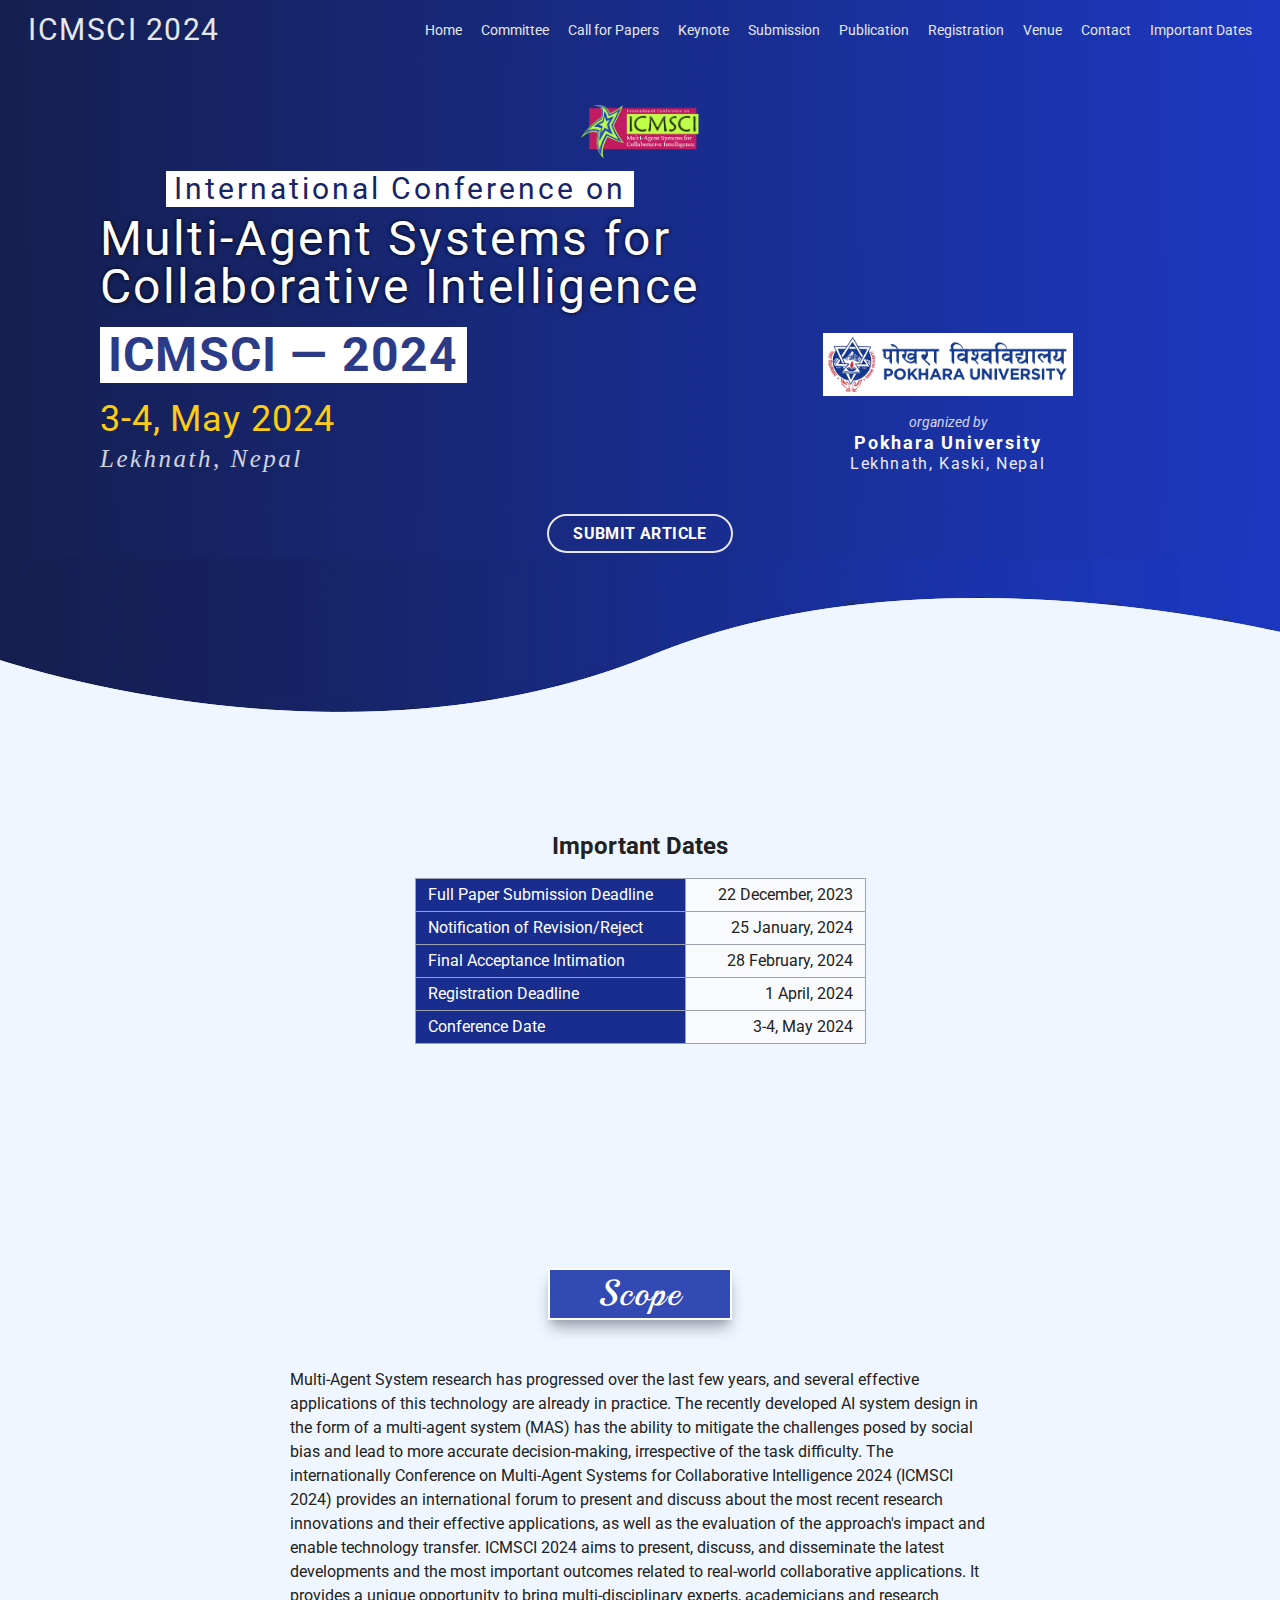
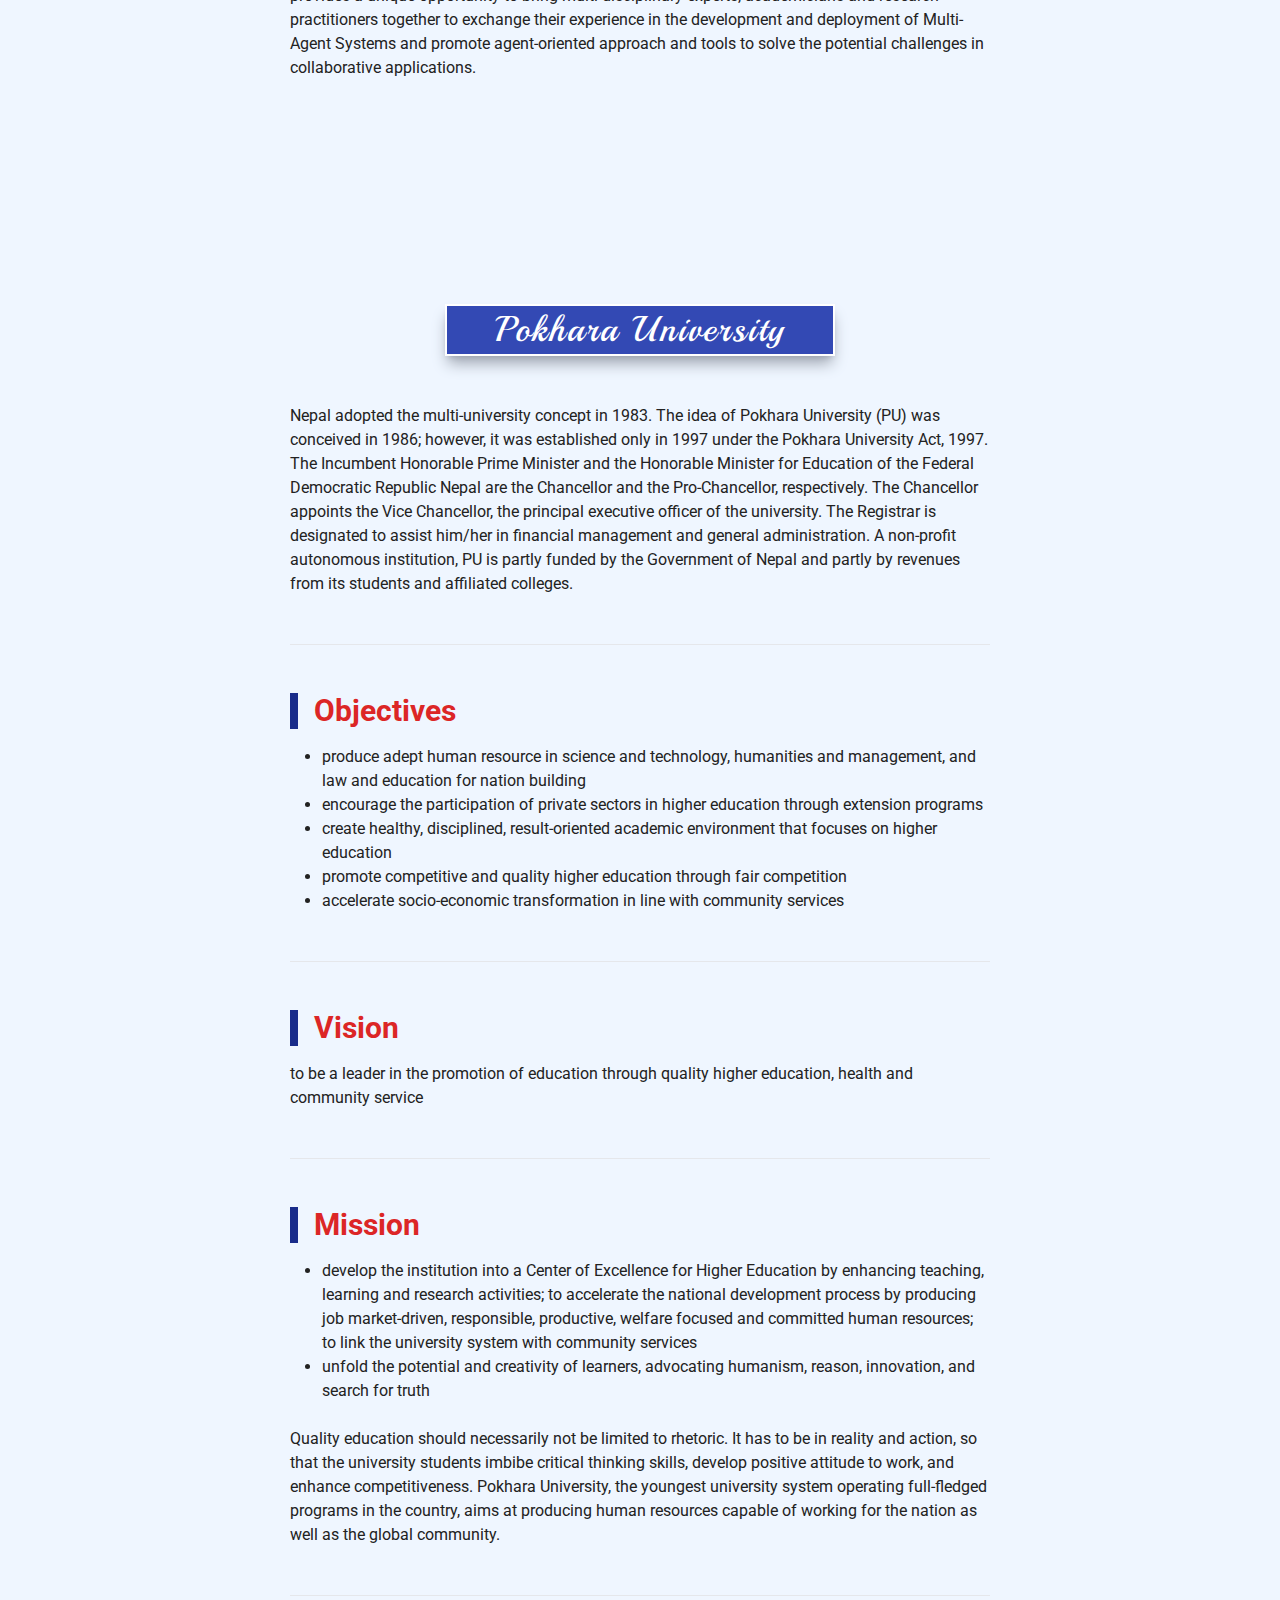
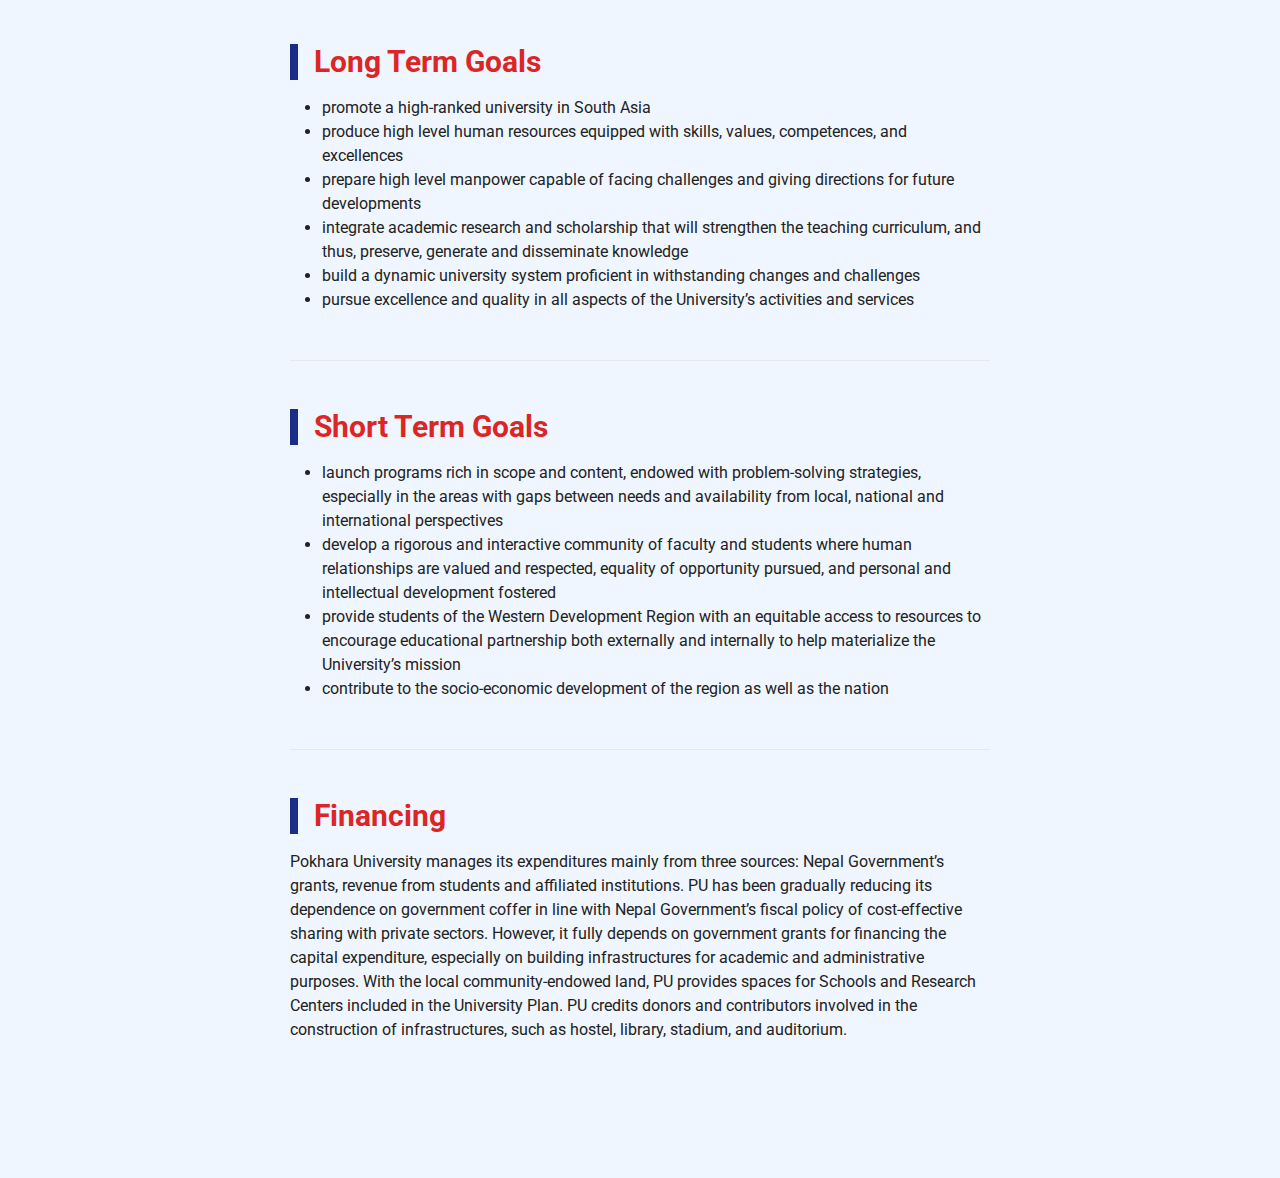
==== index.html @ c8c8722e "Add files via upload" ====
<!DOCTYPE html>
<html lang="en">
  <head>
    <meta charset="UTF-8" />
    <meta name="viewport" content="width=device-width, initial-scale=1.0" />
    <link rel="stylesheet" href="https://cdnjs.cloudflare.com/ajax/libs/font-awesome/6.4.0/css/all.min.css" />
    <link rel="stylesheet" href="main.css" />
    <link rel="shortcut icon" href="img/ICMSCI favicon.webp" type="image/webp" />

    <title>ICMSCI 2024</title>
  </head>
  <body>
    <nav>
      <div class="logo text-3xl">ICMSCI 2024</div>
      <div class="menu">
        <a href="/">Home</a>
        <a href="committee.html">Committee</a>
        <a href="cfp.html">Call for Papers</a>
        <a href="keynote.html">Keynote</a>
        <a href="submission.html">Submission</a>
        <a href="publication.html">Publication</a>
        <a href="registration.html">Registration</a>
        <a href="venue.html">Venue</a>
        <a href="contact.html">Contact</a>
        <a href="/#important-dates">Important Dates</a>
      </div>
      <div id="hamburger-icon" class="hamburger-icon">
        <div class="line1"></div>
        <div class="line2"></div>
        <div class="line3"></div>
      </div>
    </nav>
    <header>
      <div class="content">
        <div class="w-[120px] mb-3 mx-auto"><img src="img/ICMSCI logo.webp" alt="conf logo" /></div>

        <div class="md:flex flex-wrap">
          <div class="mb-4 md:mr-4 md:mb-0">
            <div class="text-3xl tracking-widest mx-auto text-center md:text-left mb-2 table px-2 bg-white text-[#172467]">
              International Conference on
            </div>
            <div class="text-5xl text-white text-center md:text-left tracking-wider" style="text-shadow: 0 0 4px #000">
              Multi-Agent Systems for
              <div>Collaborative Intelligence</div>
            </div>

            <div class="my-4 text-5xl font-bold bg-white text-[#2c3b87] px-2 py-[4px] table tracking-wide" style="line-height: 1">
              ICMSCI &mdash; 2024
            </div>

            <div class="md:ml-0 text-[25px] text-center md:text-left">
              <div class="text-4xl mb-1 tracking-wide text-yellow-400">3-4, May 2024</div>
              <div class="font-serif italic opacity-80 tracking-widest">Lekhnath, Nepal</div>
            </div>
          </div>
          <div class="table mb-4 md:mb-0 mx-auto md:ml-auto mt-12 md:my-auto text-center">
            <img src="img/pokhara university.png" alt="college logo" width="250px" class="bg-white py-1 mb-4" />
            <div class="text-sm italic opacity-80">organized by</div>
            <div class="text-lg leading-tight tracking-widest font-bold">Pokhara University</div>
            <div class="tracking-widest opacity-90">Lekhnath, Kaski, Nepal</div>
          </div>
        </div>
        <div class="call-to-action mt-12 text-center">
          <a href="submission.html" class="mx-auto custom-btn custom-btn-white rounded-full">Submit Article</a>
        </div>
      </div>
    </header>
    <img src="img/banner-bg-bottom.webp" alt="bannerimg" class="-mt-1 w-full h-40" />
    <section id="important-dates">
      <div class="heading">Important Dates</div>

      <table class="mx-auto">
        <tr>
          <td>Full Paper Submission Deadline</td>
          <td><span class="submission-date">22 December, 2023</span></td>
        </tr>
        <tr>
          <td>Notification of Revision/Reject</td>
          <td>25 January, 2024</td>
        </tr>
        <tr>
          <td>Final Acceptance Intimation</td>
          <td>28 February, 2024</td>
        </tr>
        <tr>
          <td>Registration Deadline</td>
          <td>1 April, 2024</td>
        </tr>
        <tr>
          <td>Conference Date</td>
          <td>3-4, May 2024</td>
        </tr>
      </table>
    </section>

    <section>
      <div>
        <div class="section-heading">Scope</div>
        <div class="contain">
          <div>
            Multi-Agent System research has progressed over the last few years, and several effective applications of this technology are already in
            practice. The recently developed AI system design in the form of a multi-agent system (MAS) has the ability to mitigate the challenges
            posed by social bias and lead to more accurate decision-making, irrespective of the task difficulty. The internationally Conference on
            Multi-Agent Systems for Collaborative Intelligence 2024 (ICMSCI 2024) provides an international forum to present and discuss about the
            most recent research innovations and their effective applications, as well as the evaluation of the approach's impact and enable
            technology transfer. ICMSCI 2024 aims to present, discuss, and disseminate the latest developments and the most important outcomes related
            to real-world collaborative applications. It provides a unique opportunity to bring multi-disciplinary experts, academicians and research
            practitioners together to exchange their experience in the development and deployment of Multi-Agent Systems and promote agent-oriented
            approach and tools to solve the potential challenges in collaborative applications.
          </div>
        </div>
      </div>
    </section>

    <section>
      <div class="section-heading">Pokhara University</div>
      <div class="contain">
        <div class="mb-6">
          Nepal adopted the multi-university concept in 1983. The idea of Pokhara University (PU) was conceived in 1986; however, it was established
          only in 1997 under the Pokhara University Act, 1997. The Incumbent Honorable Prime Minister and the Honorable Minister for Education of the
          Federal Democratic Republic Nepal are the Chancellor and the Pro-Chancellor, respectively. The Chancellor appoints the Vice Chancellor, the
          principal executive officer of the university. The Registrar is designated to assist him/her in financial management and general
          administration. A non-profit autonomous institution, PU is partly funded by the Government of Nepal and partly by revenues from its students
          and affiliated colleges.
        </div>

        <hr />
        <div class="side-heading">Objectives</div>
        <ul>
          <li>produce adept human resource in science and technology, humanities and management, and law and education for nation building</li>
          <li>encourage the participation of private sectors in higher education through extension programs</li>
          <li>create healthy, disciplined, result-oriented academic environment that focuses on higher education</li>
          <li>promote competitive and quality higher education through fair competition</li>
          <li>accelerate socio-economic transformation in line with community services</li>
        </ul>

        <hr />
        <div class="side-heading">Vision</div>
        <div class="mb-6">to be a leader in the promotion of education through quality higher education, health and community service</div>

        <hr />
        <div class="side-heading">Mission</div>
        <ul class="mb-6">
          <li>
            develop the institution into a Center of Excellence for Higher Education by enhancing teaching, learning and research activities; to
            accelerate the national development process by producing job market-driven, responsible, productive, welfare focused and committed human
            resources; to link the university system with community services
          </li>
          <li>unfold the potential and creativity of learners, advocating humanism, reason, innovation, and search for truth</li>
        </ul>
        <div class="mb-6">
          Quality education should necessarily not be limited to rhetoric. It has to be in reality and action, so that the university students imbibe
          critical thinking skills, develop positive attitude to work, and enhance competitiveness. Pokhara University, the youngest university system
          operating full-fledged programs in the country, aims at producing human resources capable of working for the nation as well as the global
          community.
        </div>

        <hr />
        <div class="side-heading">Long Term Goals</div>
        <ul>
          <li>promote a high-ranked university in South Asia</li>
          <li>produce high level human resources equipped with skills, values, competences, and excellences</li>
          <li>prepare high level manpower capable of facing challenges and giving directions for future developments</li>
          <li>
            integrate academic research and scholarship that will strengthen the teaching curriculum, and thus, preserve, generate and disseminate
            knowledge
          </li>
          <li>build a dynamic university system proficient in withstanding changes and challenges</li>
          <li>pursue excellence and quality in all aspects of the University’s activities and services</li>
        </ul>

        <hr />
        <div class="side-heading">Short Term Goals</div>
        <ul>
          <li>
            launch programs rich in scope and content, endowed with problem-solving strategies, especially in the areas with gaps between needs and
            availability from local, national and international perspectives
          </li>
          <li>
            develop a rigorous and interactive community of faculty and students where human relationships are valued and respected, equality of
            opportunity pursued, and personal and intellectual development fostered
          </li>
          <li>
            provide students of the Western Development Region with an equitable access to resources to encourage educational partnership both
            externally and internally to help materialize the University’s mission
          </li>
          <li>contribute to the socio-economic development of the region as well as the nation</li>
        </ul>

        <hr />
        <div class="side-heading">Financing</div>
        <div class="mb-6">
          Pokhara University manages its expenditures mainly from three sources: Nepal Government’s grants, revenue from students and affiliated
          institutions. PU has been gradually reducing its dependence on government coffer in line with Nepal Government’s fiscal policy of
          cost-effective sharing with private sectors. However, it fully depends on government grants for financing the capital expenditure,
          especially on building infrastructures for academic and administrative purposes. With the local community-endowed land, PU provides spaces
          for Schools and Research Centers included in the University Plan. PU credits donors and contributors involved in the construction of
          infrastructures, such as hostel, library, stadium, and auditorium.
        </div>
      </div>
    </section>

    <script src="https://cdnjs.cloudflare.com/ajax/libs/jquery/3.7.0/jquery.min.js"></script>
    <script src="app.js"></script>
  </body>
</html>
---- main.css ----
@import url("https://fonts.googleapis.com/css2?family=Playball&family=Roboto:wght@300;400;700&display=swap");

/*
! tailwindcss v3.3.3 | MIT License | https://tailwindcss.com
*/

/*
1. Prevent padding and border from affecting element width. (https://github.com/mozdevs/cssremedy/issues/4)
2. Allow adding a border to an element by just adding a border-width. (https://github.com/tailwindcss/tailwindcss/pull/116)
*/

*,
::before,
::after {
  box-sizing: border-box;
  /* 1 */
  border-width: 0;
  /* 2 */
  border-style: solid;
  /* 2 */
  border-color: #e5e7eb;
  /* 2 */
}

::before,
::after {
  --tw-content: '';
}

/*
1. Use a consistent sensible line-height in all browsers.
2. Prevent adjustments of font size after orientation changes in iOS.
3. Use a more readable tab size.
4. Use the user's configured `sans` font-family by default.
5. Use the user's configured `sans` font-feature-settings by default.
6. Use the user's configured `sans` font-variation-settings by default.
*/

html {
  line-height: 1.5;
  /* 1 */
  -webkit-text-size-adjust: 100%;
  /* 2 */
  -moz-tab-size: 4;
  /* 3 */
  -o-tab-size: 4;
     tab-size: 4;
  /* 3 */
  font-family: ui-sans-serif, system-ui, -apple-system, BlinkMacSystemFont, "Segoe UI", Roboto, "Helvetica Neue", Arial, "Noto Sans", sans-serif, "Apple Color Emoji", "Segoe UI Emoji", "Segoe UI Symbol", "Noto Color Emoji";
  /* 4 */
  font-feature-settings: normal;
  /* 5 */
  font-variation-settings: normal;
  /* 6 */
}

/*
1. Remove the margin in all browsers.
2. Inherit line-height from `html` so users can set them as a class directly on the `html` element.
*/

body {
  margin: 0;
  /* 1 */
  line-height: inherit;
  /* 2 */
}

/*
1. Add the correct height in Firefox.
2. Correct the inheritance of border color in Firefox. (https://bugzilla.mozilla.org/show_bug.cgi?id=190655)
3. Ensure horizontal rules are visible by default.
*/

hr {
  height: 0;
  /* 1 */
  color: inherit;
  /* 2 */
  border-top-width: 1px;
  /* 3 */
}

/*
Add the correct text decoration in Chrome, Edge, and Safari.
*/

abbr:where([title]) {
  -webkit-text-decoration: underline dotted;
          text-decoration: underline dotted;
}

/*
Remove the default font size and weight for headings.
*/

h1,
h2,
h3,
h4,
h5,
h6 {
  font-size: inherit;
  font-weight: inherit;
}

/*
Reset links to optimize for opt-in styling instead of opt-out.
*/

a {
  color: inherit;
  text-decoration: inherit;
}

/*
Add the correct font weight in Edge and Safari.
*/

b,
strong {
  font-weight: bolder;
}

/*
1. Use the user's configured `mono` font family by default.
2. Correct the odd `em` font sizing in all browsers.
*/

code,
kbd,
samp,
pre {
  font-family: ui-monospace, SFMono-Regular, Menlo, Monaco, Consolas, "Liberation Mono", "Courier New", monospace;
  /* 1 */
  font-size: 1em;
  /* 2 */
}

/*
Add the correct font size in all browsers.
*/

small {
  font-size: 80%;
}

/*
Prevent `sub` and `sup` elements from affecting the line height in all browsers.
*/

sub,
sup {
  font-size: 75%;
  line-height: 0;
  position: relative;
  vertical-align: baseline;
}

sub {
  bottom: -0.25em;
}

sup {
  top: -0.5em;
}

/*
1. Remove text indentation from table contents in Chrome and Safari. (https://bugs.chromium.org/p/chromium/issues/detail?id=999088, https://bugs.webkit.org/show_bug.cgi?id=201297)
2. Correct table border color inheritance in all Chrome and Safari. (https://bugs.chromium.org/p/chromium/issues/detail?id=935729, https://bugs.webkit.org/show_bug.cgi?id=195016)
3. Remove gaps between table borders by default.
*/

table {
  text-indent: 0;
  /* 1 */
  border-color: inherit;
  /* 2 */
  border-collapse: collapse;
  /* 3 */
}

/*
1. Change the font styles in all browsers.
2. Remove the margin in Firefox and Safari.
3. Remove default padding in all browsers.
*/

button,
input,
optgroup,
select,
textarea {
  font-family: inherit;
  /* 1 */
  font-feature-settings: inherit;
  /* 1 */
  font-variation-settings: inherit;
  /* 1 */
  font-size: 100%;
  /* 1 */
  font-weight: inherit;
  /* 1 */
  line-height: inherit;
  /* 1 */
  color: inherit;
  /* 1 */
  margin: 0;
  /* 2 */
  padding: 0;
  /* 3 */
}

/*
Remove the inheritance of text transform in Edge and Firefox.
*/

button,
select {
  text-transform: none;
}

/*
1. Correct the inability to style clickable types in iOS and Safari.
2. Remove default button styles.
*/

button,
[type='button'],
[type='reset'],
[type='submit'] {
  -webkit-appearance: button;
  /* 1 */
  background-color: transparent;
  /* 2 */
  background-image: none;
  /* 2 */
}

/*
Use the modern Firefox focus style for all focusable elements.
*/

:-moz-focusring {
  outline: auto;
}

/*
Remove the additional `:invalid` styles in Firefox. (https://github.com/mozilla/gecko-dev/blob/2f9eacd9d3d995c937b4251a5557d95d494c9be1/layout/style/res/forms.css#L728-L737)
*/

:-moz-ui-invalid {
  box-shadow: none;
}

/*
Add the correct vertical alignment in Chrome and Firefox.
*/

progress {
  vertical-align: baseline;
}

/*
Correct the cursor style of increment and decrement buttons in Safari.
*/

::-webkit-inner-spin-button,
::-webkit-outer-spin-button {
  height: auto;
}

/*
1. Correct the odd appearance in Chrome and Safari.
2. Correct the outline style in Safari.
*/

[type='search'] {
  -webkit-appearance: textfield;
  /* 1 */
  outline-offset: -2px;
  /* 2 */
}

/*
Remove the inner padding in Chrome and Safari on macOS.
*/

::-webkit-search-decoration {
  -webkit-appearance: none;
}

/*
1. Correct the inability to style clickable types in iOS and Safari.
2. Change font properties to `inherit` in Safari.
*/

::-webkit-file-upload-button {
  -webkit-appearance: button;
  /* 1 */
  font: inherit;
  /* 2 */
}

/*
Add the correct display in Chrome and Safari.
*/

summary {
  display: list-item;
}

/*
Removes the default spacing and border for appropriate elements.
*/

blockquote,
dl,
dd,
h1,
h2,
h3,
h4,
h5,
h6,
hr,
figure,
p,
pre {
  margin: 0;
}

fieldset {
  margin: 0;
  padding: 0;
}

legend {
  padding: 0;
}

ol,
ul,
menu {
  list-style: none;
  margin: 0;
  padding: 0;
}

/*
Reset default styling for dialogs.
*/

dialog {
  padding: 0;
}

/*
Prevent resizing textareas horizontally by default.
*/

textarea {
  resize: vertical;
}

/*
1. Reset the default placeholder opacity in Firefox. (https://github.com/tailwindlabs/tailwindcss/issues/3300)
2. Set the default placeholder color to the user's configured gray 400 color.
*/

input::-moz-placeholder, textarea::-moz-placeholder {
  opacity: 1;
  /* 1 */
  color: #9ca3af;
  /* 2 */
}

input::placeholder,
textarea::placeholder {
  opacity: 1;
  /* 1 */
  color: #9ca3af;
  /* 2 */
}

/*
Set the default cursor for buttons.
*/

button,
[role="button"] {
  cursor: pointer;
}

/*
Make sure disabled buttons don't get the pointer cursor.
*/

:disabled {
  cursor: default;
}

/*
1. Make replaced elements `display: block` by default. (https://github.com/mozdevs/cssremedy/issues/14)
2. Add `vertical-align: middle` to align replaced elements more sensibly by default. (https://github.com/jensimmons/cssremedy/issues/14#issuecomment-634934210)
   This can trigger a poorly considered lint error in some tools but is included by design.
*/

img,
svg,
video,
canvas,
audio,
iframe,
embed,
object {
  display: block;
  /* 1 */
  vertical-align: middle;
  /* 2 */
}

/*
Constrain images and videos to the parent width and preserve their intrinsic aspect ratio. (https://github.com/mozdevs/cssremedy/issues/14)
*/

img,
video {
  max-width: 100%;
  height: auto;
}

/* Make elements with the HTML hidden attribute stay hidden by default */

[hidden] {
  display: none;
}

*, ::before, ::after{
  --tw-border-spacing-x: 0;
  --tw-border-spacing-y: 0;
  --tw-translate-x: 0;
  --tw-translate-y: 0;
  --tw-rotate: 0;
  --tw-skew-x: 0;
  --tw-skew-y: 0;
  --tw-scale-x: 1;
  --tw-scale-y: 1;
  --tw-pan-x:  ;
  --tw-pan-y:  ;
  --tw-pinch-zoom:  ;
  --tw-scroll-snap-strictness: proximity;
  --tw-gradient-from-position:  ;
  --tw-gradient-via-position:  ;
  --tw-gradient-to-position:  ;
  --tw-ordinal:  ;
  --tw-slashed-zero:  ;
  --tw-numeric-figure:  ;
  --tw-numeric-spacing:  ;
  --tw-numeric-fraction:  ;
  --tw-ring-inset:  ;
  --tw-ring-offset-width: 0px;
  --tw-ring-offset-color: #fff;
  --tw-ring-color: rgb(59 130 246 / 0.5);
  --tw-ring-offset-shadow: 0 0 #0000;
  --tw-ring-shadow: 0 0 #0000;
  --tw-shadow: 0 0 #0000;
  --tw-shadow-colored: 0 0 #0000;
  --tw-blur:  ;
  --tw-brightness:  ;
  --tw-contrast:  ;
  --tw-grayscale:  ;
  --tw-hue-rotate:  ;
  --tw-invert:  ;
  --tw-saturate:  ;
  --tw-sepia:  ;
  --tw-drop-shadow:  ;
  --tw-backdrop-blur:  ;
  --tw-backdrop-brightness:  ;
  --tw-backdrop-contrast:  ;
  --tw-backdrop-grayscale:  ;
  --tw-backdrop-hue-rotate:  ;
  --tw-backdrop-invert:  ;
  --tw-backdrop-opacity:  ;
  --tw-backdrop-saturate:  ;
  --tw-backdrop-sepia:  ;
}

::backdrop{
  --tw-border-spacing-x: 0;
  --tw-border-spacing-y: 0;
  --tw-translate-x: 0;
  --tw-translate-y: 0;
  --tw-rotate: 0;
  --tw-skew-x: 0;
  --tw-skew-y: 0;
  --tw-scale-x: 1;
  --tw-scale-y: 1;
  --tw-pan-x:  ;
  --tw-pan-y:  ;
  --tw-pinch-zoom:  ;
  --tw-scroll-snap-strictness: proximity;
  --tw-gradient-from-position:  ;
  --tw-gradient-via-position:  ;
  --tw-gradient-to-position:  ;
  --tw-ordinal:  ;
  --tw-slashed-zero:  ;
  --tw-numeric-figure:  ;
  --tw-numeric-spacing:  ;
  --tw-numeric-fraction:  ;
  --tw-ring-inset:  ;
  --tw-ring-offset-width: 0px;
  --tw-ring-offset-color: #fff;
  --tw-ring-color: rgb(59 130 246 / 0.5);
  --tw-ring-offset-shadow: 0 0 #0000;
  --tw-ring-shadow: 0 0 #0000;
  --tw-shadow: 0 0 #0000;
  --tw-shadow-colored: 0 0 #0000;
  --tw-blur:  ;
  --tw-brightness:  ;
  --tw-contrast:  ;
  --tw-grayscale:  ;
  --tw-hue-rotate:  ;
  --tw-invert:  ;
  --tw-saturate:  ;
  --tw-sepia:  ;
  --tw-drop-shadow:  ;
  --tw-backdrop-blur:  ;
  --tw-backdrop-brightness:  ;
  --tw-backdrop-contrast:  ;
  --tw-backdrop-grayscale:  ;
  --tw-backdrop-hue-rotate:  ;
  --tw-backdrop-invert:  ;
  --tw-backdrop-opacity:  ;
  --tw-backdrop-saturate:  ;
  --tw-backdrop-sepia:  ;
}

.mx-auto{
  margin-left: auto;
  margin-right: auto;
}

.my-4{
  margin-top: 1rem;
  margin-bottom: 1rem;
}

.my-8{
  margin-top: 2rem;
  margin-bottom: 2rem;
}

.my-auto{
  margin-top: auto;
  margin-bottom: auto;
}

.-mt-1{
  margin-top: -0.25rem;
}

.-mt-20{
  margin-top: -5rem;
}

.mb-1{
  margin-bottom: 0.25rem;
}

.mb-2{
  margin-bottom: 0.5rem;
}

.mb-3{
  margin-bottom: 0.75rem;
}

.mb-4{
  margin-bottom: 1rem;
}

.mb-5{
  margin-bottom: 1.25rem;
}

.mb-6{
  margin-bottom: 1.5rem;
}

.mb-8{
  margin-bottom: 2rem;
}

.ml-3{
  margin-left: 0.75rem;
}

.ml-auto{
  margin-left: auto;
}

.mr-2{
  margin-right: 0.5rem;
}

.mt-12{
  margin-top: 3rem;
}

.mt-4{
  margin-top: 1rem;
}

.table{
  display: table;
}

.h-40{
  height: 10rem;
}

.w-\[120px\]{
  width: 120px;
}

.w-full{
  width: 100%;
}

.flex-wrap{
  flex-wrap: wrap;
}

.rounded-full{
  border-radius: 9999px;
}

.border-4{
  border-width: 4px;
}

.border-white{
  --tw-border-opacity: 1;
  border-color: rgb(255 255 255 / var(--tw-border-opacity));
}

.bg-white{
  --tw-bg-opacity: 1;
  background-color: rgb(255 255 255 / var(--tw-bg-opacity));
}

.px-2{
  padding-left: 0.5rem;
  padding-right: 0.5rem;
}

.px-4{
  padding-left: 1rem;
  padding-right: 1rem;
}

.py-1{
  padding-top: 0.25rem;
  padding-bottom: 0.25rem;
}

.py-\[4px\]{
  padding-top: 4px;
  padding-bottom: 4px;
}

.pb-2{
  padding-bottom: 0.5rem;
}

.text-center{
  text-align: center;
}

.font-serif{
  font-family: ui-serif, Georgia, Cambria, "Times New Roman", Times, serif;
}

.text-2xl{
  font-size: 1.5rem;
  line-height: 2rem;
}

.text-3xl{
  font-size: 1.875rem;
  line-height: 2.25rem;
}

.text-4xl{
  font-size: 2.25rem;
  line-height: 2.5rem;
}

.text-5xl{
  font-size: 3rem;
  line-height: 1;
}

.text-\[25px\]{
  font-size: 25px;
}

.text-lg{
  font-size: 1.125rem;
  line-height: 1.75rem;
}

.text-sm{
  font-size: 0.875rem;
  line-height: 1.25rem;
}

.font-bold{
  font-weight: 700;
}

.font-semibold{
  font-weight: 600;
}

.italic{
  font-style: italic;
}

.leading-tight{
  line-height: 1.25;
}

.tracking-wide{
  letter-spacing: 0.025em;
}

.tracking-wider{
  letter-spacing: 0.05em;
}

.tracking-widest{
  letter-spacing: 0.1em;
}

.text-\[\#172467\]{
  --tw-text-opacity: 1;
  color: rgb(23 36 103 / var(--tw-text-opacity));
}

.text-\[\#2c3b87\]{
  --tw-text-opacity: 1;
  color: rgb(44 59 135 / var(--tw-text-opacity));
}

.text-gray-400{
  --tw-text-opacity: 1;
  color: rgb(156 163 175 / var(--tw-text-opacity));
}

.text-white{
  --tw-text-opacity: 1;
  color: rgb(255 255 255 / var(--tw-text-opacity));
}

.text-yellow-400{
  --tw-text-opacity: 1;
  color: rgb(250 204 21 / var(--tw-text-opacity));
}

.opacity-80{
  opacity: 0.8;
}

.opacity-90{
  opacity: 0.9;
}

.shadow-md{
  --tw-shadow: 0 4px 6px -1px rgb(0 0 0 / 0.1), 0 2px 4px -2px rgb(0 0 0 / 0.1);
  --tw-shadow-colored: 0 4px 6px -1px var(--tw-shadow-color), 0 2px 4px -2px var(--tw-shadow-color);
  box-shadow: var(--tw-ring-offset-shadow, 0 0 #0000), var(--tw-ring-shadow, 0 0 #0000), var(--tw-shadow);
}

.shadow-gray-400{
  --tw-shadow-color: #9ca3af;
  --tw-shadow: var(--tw-shadow-colored);
}

::-moz-selection {
  background-color: aqua;
  color: #000;
}

::selection {
  background-color: aqua;
  color: #000;
}

body {
  color: #222;
  background-color: #eff6ff;
  font-family: "Roboto", sans-serif;
}

nav{
  position: sticky;
  top: 0px;
  left: 0px;
  z-index: 20;
  display: flex;
  justify-content: space-between;
  padding-left: 0.75rem;
  padding-right: 0.75rem;
  padding-top: 0.25rem;
  padding-bottom: 0.25rem;
  vertical-align: middle;
  --tw-text-opacity: 1;
  color: rgb(229 231 235 / var(--tw-text-opacity));
}

@media (min-width: 768px){
  nav{
    padding-left: 1.75rem;
    padding-right: 1.75rem;
    padding-top: 0.75rem;
    padding-bottom: 0.75rem;
  }
}

nav {
  background-image: linear-gradient(to right, #151f50, #1c38c1);
}

nav .logo,
nav .menu{
  margin-top: auto;
  margin-bottom: auto;
}

nav .logo{
  letter-spacing: 0.05em;
}

nav .menu{
  display: none;
  font-size: 14px;
}

@media (min-width: 768px){
  nav .menu{
    margin-left: 3rem;
    display: block;
  }
}

nav .menu a{
  position: relative;
  margin-top: 0.75rem;
  margin-bottom: 0.75rem;
  margin-left: auto;
  margin-right: auto;
  transition-property: all;
  transition-timing-function: cubic-bezier(0.4, 0, 0.2, 1);
  transition-duration: 150ms;
}

nav .menu a:hover{
  --tw-text-opacity: 1;
  color: rgb(255 255 255 / var(--tw-text-opacity));
}

@media (min-width: 768px){
  nav .menu a{
    margin-top: 0px;
    margin-bottom: 0px;
    margin-left: 0px;
    margin-right: 0px;
    margin-left: 1rem;
  }
}

nav .mobile-menu{
  position: absolute;
  top: 4rem;
  left: 1.5rem;
  width: 300px;
  overflow: auto;
  border-radius: 0.5rem;
  border-width: 2px;
  --tw-border-opacity: 1;
  border-color: rgb(255 255 255 / var(--tw-border-opacity));
  font-size: 1rem;
  line-height: 1.5rem;
  --tw-shadow: 0 10px 15px -3px rgb(0 0 0 / 0.1), 0 4px 6px -4px rgb(0 0 0 / 0.1);
  --tw-shadow-colored: 0 10px 15px -3px var(--tw-shadow-color), 0 4px 6px -4px var(--tw-shadow-color);
  box-shadow: var(--tw-ring-offset-shadow, 0 0 #0000), var(--tw-ring-shadow, 0 0 #0000), var(--tw-shadow);
  --tw-shadow-color: #1f2937;
  --tw-shadow: var(--tw-shadow-colored);
}

nav .mobile-menu a{
  margin-top: 0px;
  margin-bottom: 0px;
  display: block;
  width: 100%;
  --tw-bg-opacity: 1;
  background-color: rgb(28 56 193 / var(--tw-bg-opacity));
  padding-top: 0.75rem;
  padding-bottom: 0.75rem;
  text-align: center;
  --tw-text-opacity: 1;
  color: rgb(255 255 255 / var(--tw-text-opacity));
}

nav .mobile-menu a:hover{
  --tw-bg-opacity: 1;
  background-color: rgb(21 31 80 / var(--tw-bg-opacity));
}

nav .mobile-menu a {
  text-shadow: none;
}

nav .hamburger-icon{
  position: relative;
  margin-top: auto;
  margin-bottom: auto;
  --tw-scale-x: .75;
  --tw-scale-y: .75;
  transform: translate(var(--tw-translate-x), var(--tw-translate-y)) rotate(var(--tw-rotate)) skewX(var(--tw-skew-x)) skewY(var(--tw-skew-y)) scaleX(var(--tw-scale-x)) scaleY(var(--tw-scale-y));
  cursor: pointer;
  border-radius: 9999px;
  background-color: rgb(255 255 255 / var(--tw-bg-opacity));
  --tw-bg-opacity: 0.2;
  transition-property: all;
  transition-timing-function: cubic-bezier(0.4, 0, 0.2, 1);
  transition-duration: 500ms;
}

@media (min-width: 768px){
  nav .hamburger-icon{
    display: none;
  }
}

nav .hamburger-icon {
  width: 56px;
  height: 56px;
}

nav .hamburger-icon .line1,
nav .hamburger-icon .line2,
nav .hamburger-icon .line3{
  position: absolute;
  left: 13px;
  height: 4px;
  width: 30px;
  --tw-bg-opacity: 1;
  background-color: rgb(255 255 255 / var(--tw-bg-opacity));
  transition-property: all;
  transition-timing-function: cubic-bezier(0.4, 0, 0.2, 1);
  transition-duration: 150ms;
}

nav .hamburger-icon .line1{
  top: 16px;
}

nav .hamburger-icon .line2{
  top: 26px;
}

nav .hamburger-icon .line3{
  bottom: 16px;
}

nav .show{
  --tw-rotate: 180deg;
  transform: translate(var(--tw-translate-x), var(--tw-translate-y)) rotate(var(--tw-rotate)) skewX(var(--tw-skew-x)) skewY(var(--tw-skew-y)) scaleX(var(--tw-scale-x)) scaleY(var(--tw-scale-y));
}

nav .show .line1{
  top: 26px;
  --tw-rotate: 45deg;
  transform: translate(var(--tw-translate-x), var(--tw-translate-y)) rotate(var(--tw-rotate)) skewX(var(--tw-skew-x)) skewY(var(--tw-skew-y)) scaleX(var(--tw-scale-x)) scaleY(var(--tw-scale-y));
}

nav .show .line2{
  opacity: 0;
}

nav .show .line3{
  top: 26px;
  --tw-rotate: -45deg;
  transform: translate(var(--tw-translate-x), var(--tw-translate-y)) rotate(var(--tw-rotate)) skewX(var(--tw-skew-x)) skewY(var(--tw-skew-y)) scaleX(var(--tw-scale-x)) scaleY(var(--tw-scale-y));
}

header{
  display: flex;
  flex-direction: column;
  justify-content: center;
  padding-left: 1rem;
  padding-right: 1rem;
  padding-top: 2rem;
  padding-bottom: 1rem;
  line-height: 1.25;
  --tw-text-opacity: 1;
  color: rgb(255 255 255 / var(--tw-text-opacity));
}

@media (min-width: 768px){
  header{
    padding-left: 4rem;
    padding-right: 4rem;
  }
}

header {
  background-image: linear-gradient(to right, #151f50, #1c38c1);
}

header .content{
  margin-top: 0.75rem;
  width: 100%;
  max-width: 1080px;
  margin-inline: auto;
}

.custom-btn{
  border-width: 2px;
  padding-left: 1.5rem;
  padding-right: 1.5rem;
  padding-top: 0.5rem;
  padding-bottom: 0.5rem;
  font-size: 1rem;
  line-height: 1.5rem;
  font-weight: 700;
  text-transform: uppercase;
  letter-spacing: 0.025em;
  transition-property: all;
  transition-timing-function: cubic-bezier(0.4, 0, 0.2, 1);
  transition-duration: 150ms;
  text-shadow: none;
}

.custom-btn:hover {
  box-shadow: 0 2px 4px rgba(0, 0, 0, 0.8);
}

.custom-btn:active {
  box-shadow: none;
}

.custom-btn-white:hover{
  --tw-bg-opacity: 1;
  background-color: rgb(253 224 71 / var(--tw-bg-opacity));
  --tw-text-opacity: 1;
  color: rgb(0 0 0 / var(--tw-text-opacity));
}

#important-dates .heading{
  margin-bottom: 1rem;
  text-align: center;
  font-size: 1.5rem;
  line-height: 2rem;
  font-weight: 700;
}

#important-dates table td {
  border: 1px solid;
  --tw-border-opacity: 1;
  border-color: rgb(156 163 175 / var(--tw-border-opacity));
  padding-top: 0.25rem;
  padding-bottom: 0.25rem;
  padding-left: 0.75rem;
  padding-right: 0.75rem;
  vertical-align: middle;
}

#important-dates table td:nth-child(odd){
  --tw-bg-opacity: 1;
  background-color: rgb(25 45 142 / var(--tw-bg-opacity));
  padding-right: 2rem;
  --tw-text-opacity: 1;
  color: rgb(255 255 255 / var(--tw-text-opacity));
}

#important-dates table td:nth-child(even){
  --tw-bg-opacity: 1;
  background-color: rgb(249 250 251 / var(--tw-bg-opacity));
  padding-left: 2rem;
  text-align: right;
}

section{
  padding-top: 7rem;
  padding-bottom: 7rem;
  padding-left: 0.75rem;
  padding-right: 0.75rem;
}

section .section-heading{
  margin-left: auto;
  margin-right: auto;
  margin-bottom: 3rem;
  display: table;
  border-width: 2px;
  --tw-border-opacity: 1;
  border-color: rgb(255 255 255 / var(--tw-border-opacity));
  --tw-bg-opacity: 1;
  background-color: rgb(51 73 180 / var(--tw-bg-opacity));
  padding-left: 3rem;
  padding-right: 3rem;
  padding-top: 0.25rem;
  padding-bottom: 0.25rem;
  text-align: center;
  font-size: 2.25rem;
  line-height: 2.5rem;
  letter-spacing: 0.05em;
  --tw-text-opacity: 1;
  color: rgb(255 255 255 / var(--tw-text-opacity));
  --tw-shadow: 0 10px 15px -3px rgb(0 0 0 / 0.1), 0 4px 6px -4px rgb(0 0 0 / 0.1);
  --tw-shadow-colored: 0 10px 15px -3px var(--tw-shadow-color), 0 4px 6px -4px var(--tw-shadow-color);
  box-shadow: var(--tw-ring-offset-shadow, 0 0 #0000), var(--tw-ring-shadow, 0 0 #0000), var(--tw-shadow);
  --tw-shadow-color: #9ca3af;
  --tw-shadow: var(--tw-shadow-colored);
  font-family: "Playball", cursive;
}

section .contain{
  margin-left: auto;
  margin-right: auto;
  line-height: 1.5rem;
  max-width: 700px;
}

section .side-heading{
  margin-bottom: 1rem;
  border-left-width: 8px;
  --tw-border-opacity: 1;
  border-color: rgb(25 44 138 / var(--tw-border-opacity));
  padding-left: 1rem;
  font-size: 1.875rem;
  line-height: 2.25rem;
  font-weight: 700;
  --tw-text-opacity: 1;
  color: rgb(220 38 38 / var(--tw-text-opacity));
}

section .name{
  font-size: 1.125rem;
  line-height: 1.75rem;
  font-weight: 700;
}

section hr{
  margin-top: 3rem;
  margin-bottom: 3rem;
}

section p{
  margin-bottom: 2rem;
}

section a:not(.custom-btn){
  --tw-text-opacity: 1;
  color: rgb(29 78 216 / var(--tw-text-opacity));
}

section a:not(.custom-btn):hover{
  --tw-text-opacity: 1;
  color: rgb(239 68 68 / var(--tw-text-opacity));
}

section ul li {
  list-style: disc;
  margin-left: 2rem;
}

section ol li {
  margin-left: 2rem;
  list-style-type: decimal;
}

.committee table .name {
  line-height: 1.2;
  font-size: 1rem;
}

.committee tr td:first-child {
  padding-right: 2rem;
  max-width: 300px;
}

.committee tr td:last-child {
  opacity: 0.9;
  font-style: italic;
}

.committee td {
  padding-block: 9px;
  border-bottom: 1px solid rgba(0, 0, 0, 0.1333333333);
  line-height: 1.2;
}

.committee li {
  list-style: none;
  margin-bottom: 0.8rem;
}

@media (min-width: 768px){
  .md\:my-auto{
    margin-top: auto;
    margin-bottom: auto;
  }

  .md\:mb-0{
    margin-bottom: 0px;
  }

  .md\:mb-2{
    margin-bottom: 0.5rem;
  }

  .md\:ml-0{
    margin-left: 0px;
  }

  .md\:ml-20{
    margin-left: 5rem;
  }

  .md\:mr-4{
    margin-right: 1rem;
  }

  .md\:mr-auto{
    margin-right: auto;
  }

  .md\:ml-auto{
    margin-left: auto;
  }

  .md\:flex{
    display: flex;
  }

  .md\:flex-wrap{
    flex-wrap: wrap;
  }

  .md\:justify-center{
    justify-content: center;
  }

  .md\:text-left{
    text-align: left;
  }
}
/*# sourceMappingURL=main.css.map */
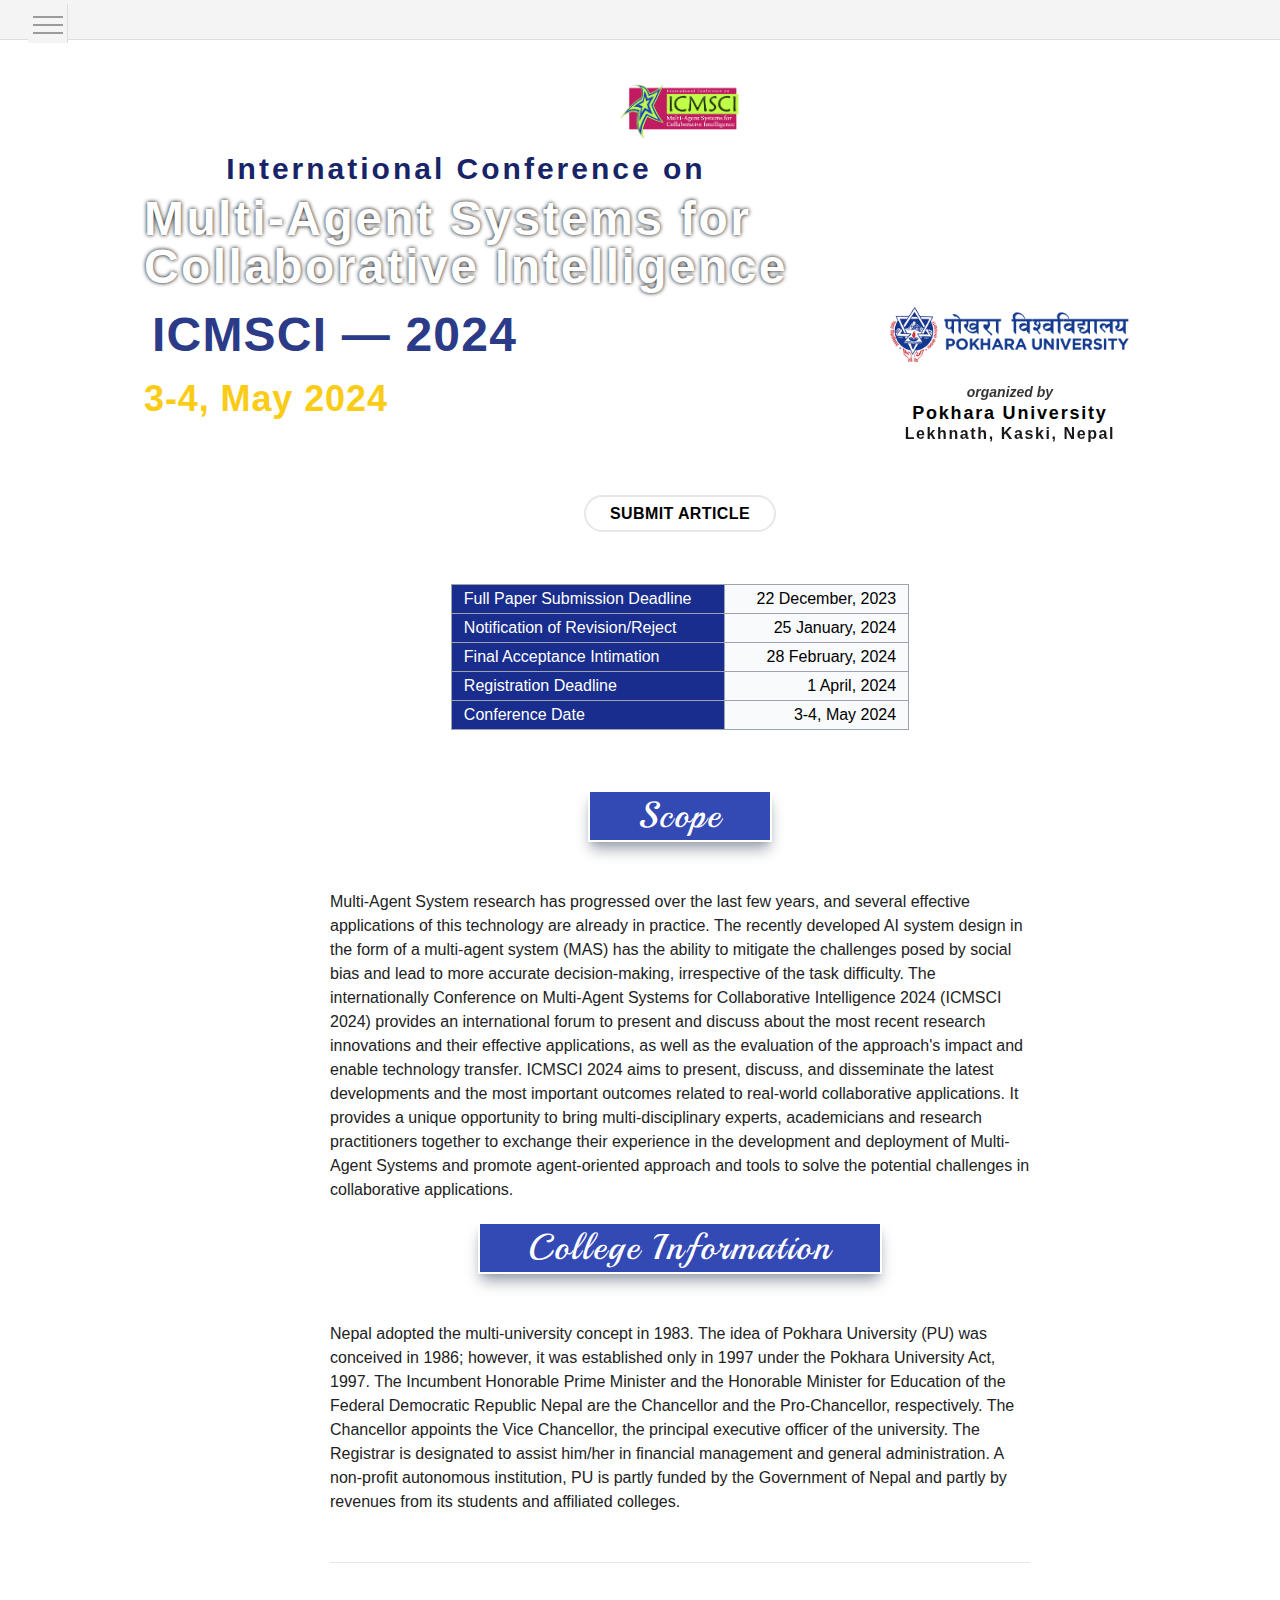
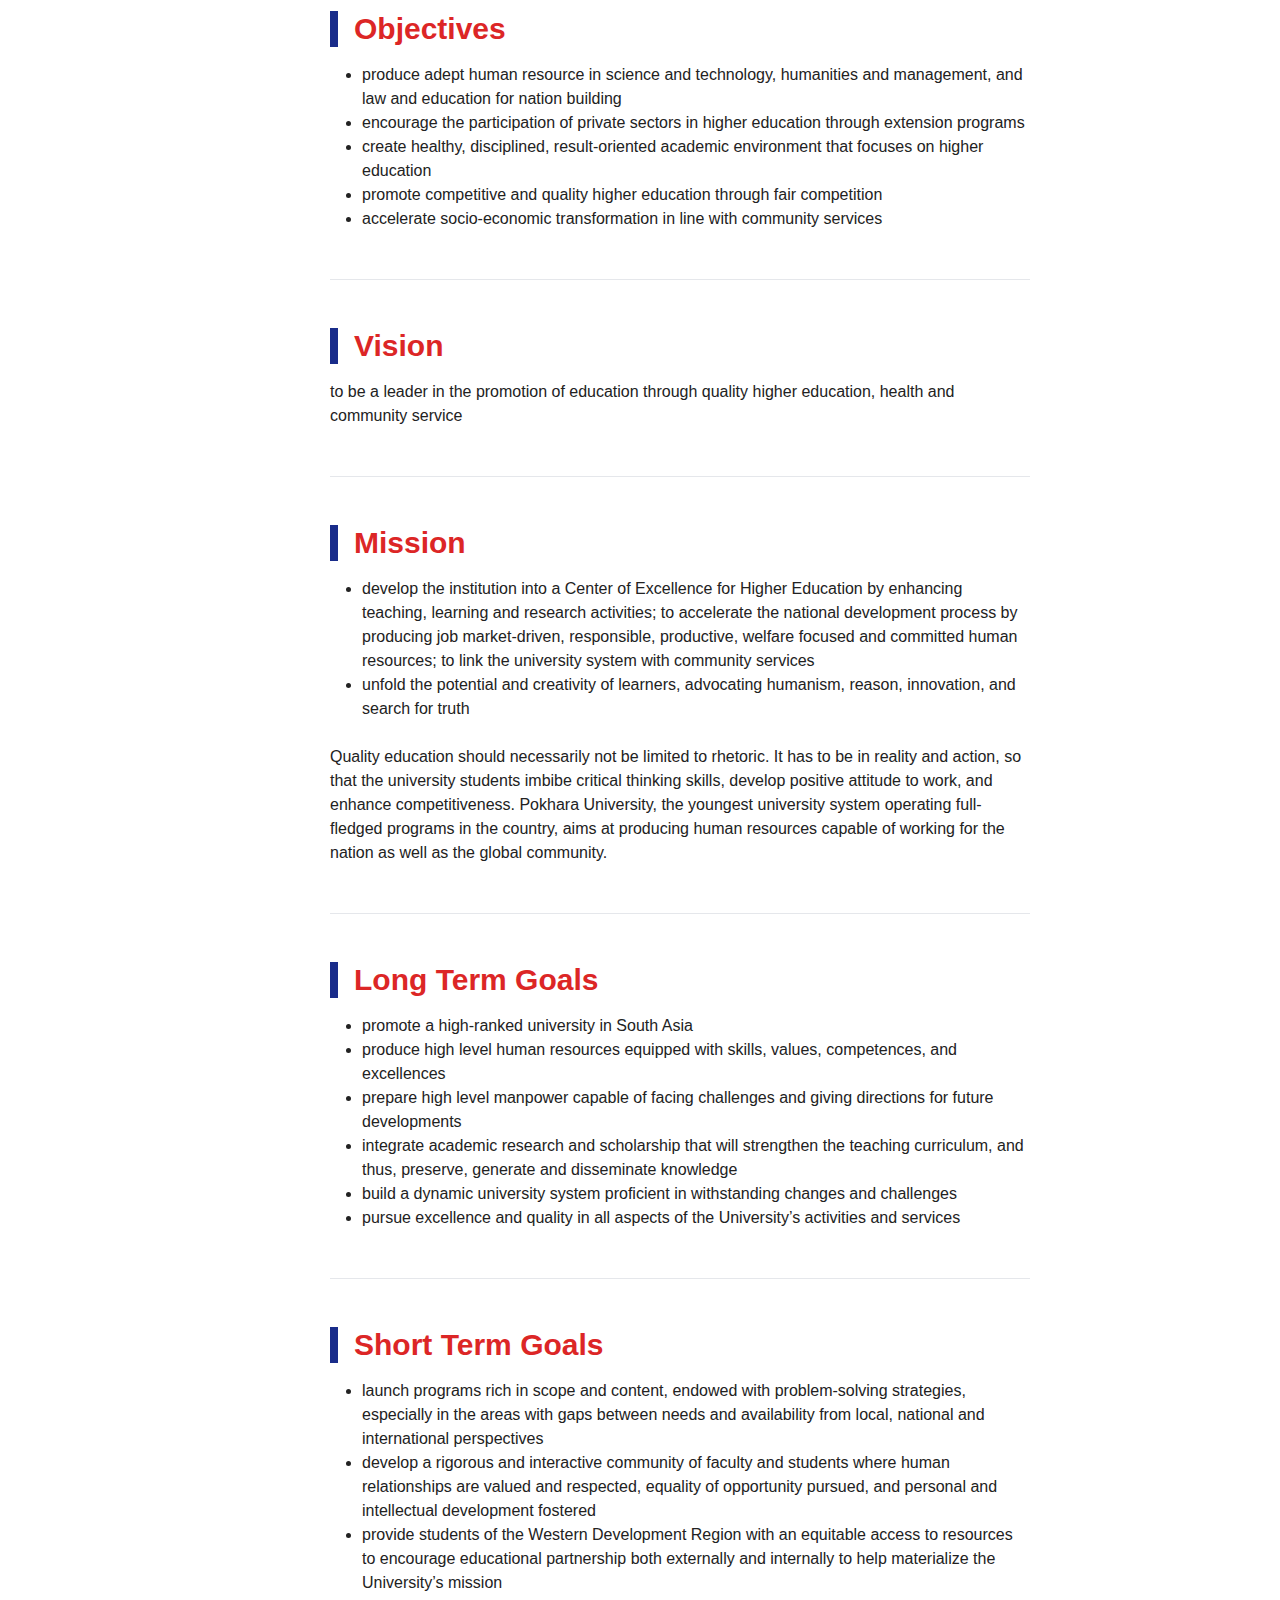
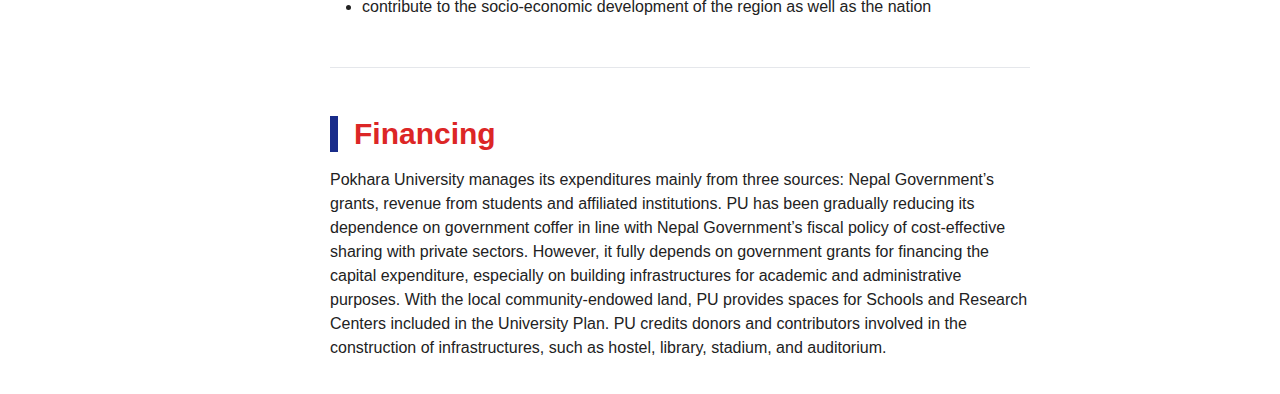
==== commit 89775887: "Add files via upload" ====
--- a/index.html
+++ b/index.html
@@ -1,206 +1,222 @@
 <!DOCTYPE html>
 <html lang="en">
-  <head>
-    <meta charset="UTF-8" />
-    <meta name="viewport" content="width=device-width, initial-scale=1.0" />
-    <link rel="stylesheet" href="https://cdnjs.cloudflare.com/ajax/libs/font-awesome/6.4.0/css/all.min.css" />
-    <link rel="stylesheet" href="main.css" />
+<head>
+    <meta charset="UTF-8">
+    <meta name="viewport" content="width=device-width, initial-scale=1.0">
+    <title>ICMSCI-2024</title>
     <link rel="shortcut icon" href="img/ICMSCI favicon.webp" type="image/webp" />
 
-    <title>ICMSCI 2024</title>
-  </head>
-  <body>
+    <link rel="stylesheet" href="https://use.fontawesome.com/releases/v5.2.0/css/all.css">
+    <link rel="stylesheet" href="https://fonts.googleapis.com/css?family=Open+Sans:300">
+    <link rel="stylesheet" href="https://cdnjs.cloudflare.com/ajax/libs/font-awesome/6.4.0/css/all.min.css" />
+   <link rel="stylesheet" href="./main.css">
+   <!-- <link rel="stylesheet" href="./main.css"> -->
+   
+</head>
+<body>
     <nav>
-      <div class="logo text-3xl">ICMSCI 2024</div>
-      <div class="menu">
-        <a href="/">Home</a>
-        <a href="committee.html">Committee</a>
-        <a href="cfp.html">Call for Papers</a>
-        <a href="keynote.html">Keynote</a>
-        <a href="submission.html">Submission</a>
-        <a href="publication.html">Publication</a>
-        <a href="registration.html">Registration</a>
-        <a href="venue.html">Venue</a>
-        <a href="contact.html">Contact</a>
-        <a href="/#important-dates">Important Dates</a>
+        <div class="menu">
+            
+          <span></span>
+          <span></span>
+          <span></span>
+        </div>
+      </nav>
+      
+  <div  style="display: flex; ">
+    <div class="menu-items">
+        <ul>
+          <a href="./" ><li><i class="fas fa-home"></i>Home</li></a>
+          <a href="committee.html"><li><i class="fas fa-person"></i>Committee</li></a>
+          <a href="cfp.html"><li><i class="fas fa-paper-plane"></i>Call for paper</li></a>
+          <a href="keynote.html"><li><i class="fas fa-sticky-note"></i>Keynote</li></a>
+          <a href="submission.html"><li><i class="fas fa-right-left"></i>Submission</li></a>
+          <a href="publication.html"><li><i class="fas fa-street-view"></i>Publication</li></a>
+          <a href="registration.html"><li><i class="fas fa-registered"></i>Regsitration</li></a>
+          <a href="venue.html"><li><i class="fas fa-location"></i>Venue</li></a>
+          <a href="contact.html"><li><i class="fas fa-contact-card"></i>Contact</li></a>
+          <a href="./#important-dates"><li><i class="fas fa-star"></i>Key-Dates</li></a>
+        </ul>
       </div>
-      <div id="hamburger-icon" class="hamburger-icon">
-        <div class="line1"></div>
-        <div class="line2"></div>
-        <div class="line3"></div>
+    
+      <div  style="flex-grow: 1;">
+        <header>
+            <div class="content">
+              <div class="w-[120px] mb-3 mx-auto"><img src="img/ICMSCI logo.webp" alt="conf logo" /></div>
+      
+              <div class="md:flex flex-wrap">
+                <div class="mb-4 md:mr-4 md:mb-0" style="font-weight:bolder;">
+                  <div class="text-3xl tracking-widest mx-auto text-center md:text-left mb-2 table px-2 bg-white text-[#172467]" >
+                    International Conference on
+                  </div>
+                  <div class="text-5xl text-white text-center md:text-left tracking-wider" style="text-shadow: 0 0 4px #000">
+                    Multi-Agent Systems for
+                    <div>Collaborative Intelligence</div>
+                  </div>
+      
+                  <div class="my-4 text-5xl font-bold bg-white text-[#2c3b87] px-2 py-[4px] table tracking-wide" style="line-height: 1">
+                    ICMSCI &mdash; 2024
+                  </div>
+      
+                  <div class="md:ml-0 text-[25px] text-center md:text-left">
+                    <div class="text-4xl mb-1 tracking-wide text-yellow-400">3-4, May 2024</div>
+                    <div class="font-serif italic opacity-80 tracking-widest">Lekhnath, Nepal</div>
+                  </div>
+                </div>
+                <div class="table mb-4 md:mb-0 mx-auto md:ml-auto mt-12 md:my-auto text-center" style="font-weight: bold;background-color: rgb(255,255,255,0.43); padding: 10px; color:#000; border-radius: 7px;">
+                  <img src="img/pokhara university.png" alt="college logo" width="250px" class="bg-white py-1 mb-4" />
+                  <div class="text-sm italic opacity-80">organized by</div>
+                  <div class="text-lg leading-tight tracking-widest font-bold">Pokhara University</div>
+                  <div class="tracking-widest opacity-90">Lekhnath, Kaski, Nepal</div>
+                </div>
+              </div>
+              <div class="call-to-action mt-12 text-center">
+                <a href="submission.html" class="mx-auto custom-btn custom-btn-white rounded-full " style="color: #000;">Submit Article</a>
+              </div>
+            </div>
+          
+          <section id="important-dates">
+            <div class="heading" >Important Dates</div>
+      
+            <table class="mx-auto">
+              <tr>
+                <td>Full Paper Submission Deadline</td>
+                <td style="color: #000;"><span class="submission-date">22 December, 2023</span></td>
+              </tr>
+              <tr>
+                <td>Notification of Revision/Reject</td>
+                <td style="color: #000;">25 January, 2024</td>
+              </tr>
+              <tr>
+                <td>Final Acceptance Intimation</td>
+                <td style="color: #000;">28 February, 2024</td>
+              </tr>
+              <tr>
+                <td>Registration Deadline</td>
+                <td style="color: #000;">1 April, 2024</td>
+              </tr>
+              <tr>
+                <td>Conference Date</td>
+                <td style="color: #000;">3-4, May 2024</td>
+              </tr>
+            </table>
+          </section>
+        </header> <br>
+          <section>
+            <div>
+              <div class="section-heading">Scope</div>
+              <div class="contain">
+                <div>
+                  Multi-Agent System research has progressed over the last few years, and several effective applications of this technology are already in
+                  practice. The recently developed AI system design in the form of a multi-agent system (MAS) has the ability to mitigate the challenges
+                  posed by social bias and lead to more accurate decision-making, irrespective of the task difficulty. The internationally Conference on
+                  Multi-Agent Systems for Collaborative Intelligence 2024 (ICMSCI 2024) provides an international forum to present and discuss about the
+                  most recent research innovations and their effective applications, as well as the evaluation of the approach's impact and enable
+                  technology transfer. ICMSCI 2024 aims to present, discuss, and disseminate the latest developments and the most important outcomes related
+                  to real-world collaborative applications. It provides a unique opportunity to bring multi-disciplinary experts, academicians and research
+                  practitioners together to exchange their experience in the development and deployment of Multi-Agent Systems and promote agent-oriented
+                  approach and tools to solve the potential challenges in collaborative applications.
+                </div>
+              </div>
+            </div>
+          </section>
+      
+          <section>
+            <div class="section-heading">College Information</div>
+            <div class="contain">
+              <div class="mb-6">
+                Nepal adopted the multi-university concept in 1983. The idea of Pokhara University (PU) was conceived in 1986; however, it was established
+                only in 1997 under the Pokhara University Act, 1997. The Incumbent Honorable Prime Minister and the Honorable Minister for Education of the
+                Federal Democratic Republic Nepal are the Chancellor and the Pro-Chancellor, respectively. The Chancellor appoints the Vice Chancellor, the
+                principal executive officer of the university. The Registrar is designated to assist him/her in financial management and general
+                administration. A non-profit autonomous institution, PU is partly funded by the Government of Nepal and partly by revenues from its students
+                and affiliated colleges.
+              </div>
+      
+              <hr />
+              <div class="side-heading">Objectives</div>
+              <ul>
+                <li>produce adept human resource in science and technology, humanities and management, and law and education for nation building</li>
+                <li>encourage the participation of private sectors in higher education through extension programs</li>
+                <li>create healthy, disciplined, result-oriented academic environment that focuses on higher education</li>
+                <li>promote competitive and quality higher education through fair competition</li>
+                <li>accelerate socio-economic transformation in line with community services</li>
+              </ul>
+      
+              <hr />
+              <div class="side-heading">Vision</div>
+              <div class="mb-6">to be a leader in the promotion of education through quality higher education, health and community service</div>
+      
+              <hr />
+              <div class="side-heading">Mission</div>
+              <ul class="mb-6">
+                <li>
+                  develop the institution into a Center of Excellence for Higher Education by enhancing teaching, learning and research activities; to
+                  accelerate the national development process by producing job market-driven, responsible, productive, welfare focused and committed human
+                  resources; to link the university system with community services
+                </li>
+                <li>unfold the potential and creativity of learners, advocating humanism, reason, innovation, and search for truth</li>
+              </ul>
+              <div class="mb-6">
+                Quality education should necessarily not be limited to rhetoric. It has to be in reality and action, so that the university students imbibe
+                critical thinking skills, develop positive attitude to work, and enhance competitiveness. Pokhara University, the youngest university system
+                operating full-fledged programs in the country, aims at producing human resources capable of working for the nation as well as the global
+                community.
+              </div>
+      
+              <hr />
+              <div class="side-heading">Long Term Goals</div>
+              <ul>
+                <li>promote a high-ranked university in South Asia</li>
+                <li>produce high level human resources equipped with skills, values, competences, and excellences</li>
+                <li>prepare high level manpower capable of facing challenges and giving directions for future developments</li>
+                <li>
+                  integrate academic research and scholarship that will strengthen the teaching curriculum, and thus, preserve, generate and disseminate
+                  knowledge
+                </li>
+                <li>build a dynamic university system proficient in withstanding changes and challenges</li>
+                <li>pursue excellence and quality in all aspects of the University’s activities and services</li>
+              </ul>
+      
+              <hr />
+              <div class="side-heading">Short Term Goals</div>
+              <ul>
+                <li>
+                  launch programs rich in scope and content, endowed with problem-solving strategies, especially in the areas with gaps between needs and
+                  availability from local, national and international perspectives
+                </li>
+                <li>
+                  develop a rigorous and interactive community of faculty and students where human relationships are valued and respected, equality of
+                  opportunity pursued, and personal and intellectual development fostered
+                </li>
+                <li>
+                  provide students of the Western Development Region with an equitable access to resources to encourage educational partnership both
+                  externally and internally to help materialize the University’s mission
+                </li>
+                <li>contribute to the socio-economic development of the region as well as the nation</li>
+              </ul>
+      
+              <hr />
+              <div class="side-heading">Financing</div>
+              <div class="mb-6">
+                Pokhara University manages its expenditures mainly from three sources: Nepal Government’s grants, revenue from students and affiliated
+                institutions. PU has been gradually reducing its dependence on government coffer in line with Nepal Government’s fiscal policy of
+                cost-effective sharing with private sectors. However, it fully depends on government grants for financing the capital expenditure,
+                especially on building infrastructures for academic and administrative purposes. With the local community-endowed land, PU provides spaces
+                for Schools and Research Centers included in the University Plan. PU credits donors and contributors involved in the construction of
+                infrastructures, such as hostel, library, stadium, and auditorium.
+              </div>
+            </div>
+          </section>
+             
+           
+            </div>
+          
       </div>
-    </nav>
-    <header>
-      <div class="content">
-        <div class="w-[120px] mb-3 mx-auto"><img src="img/ICMSCI logo.webp" alt="conf logo" /></div>
+  </div>
+  <script src="https://cdnjs.cloudflare.com/ajax/libs/jquery/3.7.0/jquery.min.js"></script>
 
-        <div class="md:flex flex-wrap">
-          <div class="mb-4 md:mr-4 md:mb-0">
-            <div class="text-3xl tracking-widest mx-auto text-center md:text-left mb-2 table px-2 bg-white text-[#172467]">
-              International Conference on
-            </div>
-            <div class="text-5xl text-white text-center md:text-left tracking-wider" style="text-shadow: 0 0 4px #000">
-              Multi-Agent Systems for
-              <div>Collaborative Intelligence</div>
-            </div>
+<script src="./script.js"></script>
+</body>
 
-            <div class="my-4 text-5xl font-bold bg-white text-[#2c3b87] px-2 py-[4px] table tracking-wide" style="line-height: 1">
-              ICMSCI &mdash; 2024
-            </div>
-
-            <div class="md:ml-0 text-[25px] text-center md:text-left">
-              <div class="text-4xl mb-1 tracking-wide text-yellow-400">3-4, May 2024</div>
-              <div class="font-serif italic opacity-80 tracking-widest">Lekhnath, Nepal</div>
-            </div>
-          </div>
-          <div class="table mb-4 md:mb-0 mx-auto md:ml-auto mt-12 md:my-auto text-center">
-            <img src="img/pokhara university.png" alt="college logo" width="250px" class="bg-white py-1 mb-4" />
-            <div class="text-sm italic opacity-80">organized by</div>
-            <div class="text-lg leading-tight tracking-widest font-bold">Pokhara University</div>
-            <div class="tracking-widest opacity-90">Lekhnath, Kaski, Nepal</div>
-          </div>
-        </div>
-        <div class="call-to-action mt-12 text-center">
-          <a href="submission.html" class="mx-auto custom-btn custom-btn-white rounded-full">Submit Article</a>
-        </div>
-      </div>
-    </header>
-    <img src="img/banner-bg-bottom.webp" alt="bannerimg" class="-mt-1 w-full h-40" />
-    <section id="important-dates">
-      <div class="heading">Important Dates</div>
-
-      <table class="mx-auto">
-        <tr>
-          <td>Full Paper Submission Deadline</td>
-          <td><span class="submission-date">22 December, 2023</span></td>
-        </tr>
-        <tr>
-          <td>Notification of Revision/Reject</td>
-          <td>25 January, 2024</td>
-        </tr>
-        <tr>
-          <td>Final Acceptance Intimation</td>
-          <td>28 February, 2024</td>
-        </tr>
-        <tr>
-          <td>Registration Deadline</td>
-          <td>1 April, 2024</td>
-        </tr>
-        <tr>
-          <td>Conference Date</td>
-          <td>3-4, May 2024</td>
-        </tr>
-      </table>
-    </section>
-
-    <section>
-      <div>
-        <div class="section-heading">Scope</div>
-        <div class="contain">
-          <div>
-            Multi-Agent System research has progressed over the last few years, and several effective applications of this technology are already in
-            practice. The recently developed AI system design in the form of a multi-agent system (MAS) has the ability to mitigate the challenges
-            posed by social bias and lead to more accurate decision-making, irrespective of the task difficulty. The internationally Conference on
-            Multi-Agent Systems for Collaborative Intelligence 2024 (ICMSCI 2024) provides an international forum to present and discuss about the
-            most recent research innovations and their effective applications, as well as the evaluation of the approach's impact and enable
-            technology transfer. ICMSCI 2024 aims to present, discuss, and disseminate the latest developments and the most important outcomes related
-            to real-world collaborative applications. It provides a unique opportunity to bring multi-disciplinary experts, academicians and research
-            practitioners together to exchange their experience in the development and deployment of Multi-Agent Systems and promote agent-oriented
-            approach and tools to solve the potential challenges in collaborative applications.
-          </div>
-        </div>
-      </div>
-    </section>
-
-    <section>
-      <div class="section-heading">Pokhara University</div>
-      <div class="contain">
-        <div class="mb-6">
-          Nepal adopted the multi-university concept in 1983. The idea of Pokhara University (PU) was conceived in 1986; however, it was established
-          only in 1997 under the Pokhara University Act, 1997. The Incumbent Honorable Prime Minister and the Honorable Minister for Education of the
-          Federal Democratic Republic Nepal are the Chancellor and the Pro-Chancellor, respectively. The Chancellor appoints the Vice Chancellor, the
-          principal executive officer of the university. The Registrar is designated to assist him/her in financial management and general
-          administration. A non-profit autonomous institution, PU is partly funded by the Government of Nepal and partly by revenues from its students
-          and affiliated colleges.
-        </div>
-
-        <hr />
-        <div class="side-heading">Objectives</div>
-        <ul>
-          <li>produce adept human resource in science and technology, humanities and management, and law and education for nation building</li>
-          <li>encourage the participation of private sectors in higher education through extension programs</li>
-          <li>create healthy, disciplined, result-oriented academic environment that focuses on higher education</li>
-          <li>promote competitive and quality higher education through fair competition</li>
-          <li>accelerate socio-economic transformation in line with community services</li>
-        </ul>
-
-        <hr />
-        <div class="side-heading">Vision</div>
-        <div class="mb-6">to be a leader in the promotion of education through quality higher education, health and community service</div>
-
-        <hr />
-        <div class="side-heading">Mission</div>
-        <ul class="mb-6">
-          <li>
-            develop the institution into a Center of Excellence for Higher Education by enhancing teaching, learning and research activities; to
-            accelerate the national development process by producing job market-driven, responsible, productive, welfare focused and committed human
-            resources; to link the university system with community services
-          </li>
-          <li>unfold the potential and creativity of learners, advocating humanism, reason, innovation, and search for truth</li>
-        </ul>
-        <div class="mb-6">
-          Quality education should necessarily not be limited to rhetoric. It has to be in reality and action, so that the university students imbibe
-          critical thinking skills, develop positive attitude to work, and enhance competitiveness. Pokhara University, the youngest university system
-          operating full-fledged programs in the country, aims at producing human resources capable of working for the nation as well as the global
-          community.
-        </div>
-
-        <hr />
-        <div class="side-heading">Long Term Goals</div>
-        <ul>
-          <li>promote a high-ranked university in South Asia</li>
-          <li>produce high level human resources equipped with skills, values, competences, and excellences</li>
-          <li>prepare high level manpower capable of facing challenges and giving directions for future developments</li>
-          <li>
-            integrate academic research and scholarship that will strengthen the teaching curriculum, and thus, preserve, generate and disseminate
-            knowledge
-          </li>
-          <li>build a dynamic university system proficient in withstanding changes and challenges</li>
-          <li>pursue excellence and quality in all aspects of the University’s activities and services</li>
-        </ul>
-
-        <hr />
-        <div class="side-heading">Short Term Goals</div>
-        <ul>
-          <li>
-            launch programs rich in scope and content, endowed with problem-solving strategies, especially in the areas with gaps between needs and
-            availability from local, national and international perspectives
-          </li>
-          <li>
-            develop a rigorous and interactive community of faculty and students where human relationships are valued and respected, equality of
-            opportunity pursued, and personal and intellectual development fostered
-          </li>
-          <li>
-            provide students of the Western Development Region with an equitable access to resources to encourage educational partnership both
-            externally and internally to help materialize the University’s mission
-          </li>
-          <li>contribute to the socio-economic development of the region as well as the nation</li>
-        </ul>
-
-        <hr />
-        <div class="side-heading">Financing</div>
-        <div class="mb-6">
-          Pokhara University manages its expenditures mainly from three sources: Nepal Government’s grants, revenue from students and affiliated
-          institutions. PU has been gradually reducing its dependence on government coffer in line with Nepal Government’s fiscal policy of
-          cost-effective sharing with private sectors. However, it fully depends on government grants for financing the capital expenditure,
-          especially on building infrastructures for academic and administrative purposes. With the local community-endowed land, PU provides spaces
-          for Schools and Research Centers included in the University Plan. PU credits donors and contributors involved in the construction of
-          infrastructures, such as hostel, library, stadium, and auditorium.
-        </div>
-      </div>
-    </section>
-
-    <script src="https://cdnjs.cloudflare.com/ajax/libs/jquery/3.7.0/jquery.min.js"></script>
-    <script src="app.js"></script>
-  </body>
-</html>
+</html>--- a/main.css
+++ b/main.css
@@ -560,7 +560,7 @@
   margin-top: -0.25rem;
 }
 
-.-mt-20{
+.mt-5{
   margin-top: -5rem;
 }
 
@@ -808,7 +808,6 @@
   position: sticky;
   top: 0px;
   left: 0px;
-  z-index: 20;
   display: flex;
   justify-content: space-between;
   padding-left: 0.75rem;
@@ -820,182 +819,9 @@
   color: rgb(229 231 235 / var(--tw-text-opacity));
 }
 
+
 @media (min-width: 768px){
-  nav{
-    padding-left: 1.75rem;
-    padding-right: 1.75rem;
-    padding-top: 0.75rem;
-    padding-bottom: 0.75rem;
-  }
-}
-
-nav {
-  background-image: linear-gradient(to right, #151f50, #1c38c1);
-}
-
-nav .logo,
-nav .menu{
-  margin-top: auto;
-  margin-bottom: auto;
-}
-
-nav .logo{
-  letter-spacing: 0.05em;
-}
-
-nav .menu{
-  display: none;
-  font-size: 14px;
-}
-
-@media (min-width: 768px){
-  nav .menu{
-    margin-left: 3rem;
-    display: block;
-  }
-}
-
-nav .menu a{
-  position: relative;
-  margin-top: 0.75rem;
-  margin-bottom: 0.75rem;
-  margin-left: auto;
-  margin-right: auto;
-  transition-property: all;
-  transition-timing-function: cubic-bezier(0.4, 0, 0.2, 1);
-  transition-duration: 150ms;
-}
-
-nav .menu a:hover{
-  --tw-text-opacity: 1;
-  color: rgb(255 255 255 / var(--tw-text-opacity));
-}
-
-@media (min-width: 768px){
-  nav .menu a{
-    margin-top: 0px;
-    margin-bottom: 0px;
-    margin-left: 0px;
-    margin-right: 0px;
-    margin-left: 1rem;
-  }
-}
-
-nav .mobile-menu{
-  position: absolute;
-  top: 4rem;
-  left: 1.5rem;
-  width: 300px;
-  overflow: auto;
-  border-radius: 0.5rem;
-  border-width: 2px;
-  --tw-border-opacity: 1;
-  border-color: rgb(255 255 255 / var(--tw-border-opacity));
-  font-size: 1rem;
-  line-height: 1.5rem;
-  --tw-shadow: 0 10px 15px -3px rgb(0 0 0 / 0.1), 0 4px 6px -4px rgb(0 0 0 / 0.1);
-  --tw-shadow-colored: 0 10px 15px -3px var(--tw-shadow-color), 0 4px 6px -4px var(--tw-shadow-color);
-  box-shadow: var(--tw-ring-offset-shadow, 0 0 #0000), var(--tw-ring-shadow, 0 0 #0000), var(--tw-shadow);
-  --tw-shadow-color: #1f2937;
-  --tw-shadow: var(--tw-shadow-colored);
-}
-
-nav .mobile-menu a{
-  margin-top: 0px;
-  margin-bottom: 0px;
-  display: block;
-  width: 100%;
-  --tw-bg-opacity: 1;
-  background-color: rgb(28 56 193 / var(--tw-bg-opacity));
-  padding-top: 0.75rem;
-  padding-bottom: 0.75rem;
-  text-align: center;
-  --tw-text-opacity: 1;
-  color: rgb(255 255 255 / var(--tw-text-opacity));
-}
-
-nav .mobile-menu a:hover{
-  --tw-bg-opacity: 1;
-  background-color: rgb(21 31 80 / var(--tw-bg-opacity));
-}
-
-nav .mobile-menu a {
-  text-shadow: none;
-}
-
-nav .hamburger-icon{
-  position: relative;
-  margin-top: auto;
-  margin-bottom: auto;
-  --tw-scale-x: .75;
-  --tw-scale-y: .75;
-  transform: translate(var(--tw-translate-x), var(--tw-translate-y)) rotate(var(--tw-rotate)) skewX(var(--tw-skew-x)) skewY(var(--tw-skew-y)) scaleX(var(--tw-scale-x)) scaleY(var(--tw-scale-y));
-  cursor: pointer;
-  border-radius: 9999px;
-  background-color: rgb(255 255 255 / var(--tw-bg-opacity));
-  --tw-bg-opacity: 0.2;
-  transition-property: all;
-  transition-timing-function: cubic-bezier(0.4, 0, 0.2, 1);
-  transition-duration: 500ms;
-}
-
-@media (min-width: 768px){
-  nav .hamburger-icon{
-    display: none;
-  }
-}
-
-nav .hamburger-icon {
-  width: 56px;
-  height: 56px;
-}
-
-nav .hamburger-icon .line1,
-nav .hamburger-icon .line2,
-nav .hamburger-icon .line3{
-  position: absolute;
-  left: 13px;
-  height: 4px;
-  width: 30px;
-  --tw-bg-opacity: 1;
-  background-color: rgb(255 255 255 / var(--tw-bg-opacity));
-  transition-property: all;
-  transition-timing-function: cubic-bezier(0.4, 0, 0.2, 1);
-  transition-duration: 150ms;
-}
-
-nav .hamburger-icon .line1{
-  top: 16px;
-}
-
-nav .hamburger-icon .line2{
-  top: 26px;
-}
-
-nav .hamburger-icon .line3{
-  bottom: 16px;
-}
-
-nav .show{
-  --tw-rotate: 180deg;
-  transform: translate(var(--tw-translate-x), var(--tw-translate-y)) rotate(var(--tw-rotate)) skewX(var(--tw-skew-x)) skewY(var(--tw-skew-y)) scaleX(var(--tw-scale-x)) scaleY(var(--tw-scale-y));
-}
-
-nav .show .line1{
-  top: 26px;
-  --tw-rotate: 45deg;
-  transform: translate(var(--tw-translate-x), var(--tw-translate-y)) rotate(var(--tw-rotate)) skewX(var(--tw-skew-x)) skewY(var(--tw-skew-y)) scaleX(var(--tw-scale-x)) scaleY(var(--tw-scale-y));
-}
-
-nav .show .line2{
-  opacity: 0;
-}
-
-nav .show .line3{
-  top: 26px;
-  --tw-rotate: -45deg;
-  transform: translate(var(--tw-translate-x), var(--tw-translate-y)) rotate(var(--tw-rotate)) skewX(var(--tw-skew-x)) skewY(var(--tw-skew-y)) scaleX(var(--tw-scale-x)) scaleY(var(--tw-scale-y));
-}
+ 
 
 header{
   display: flex;
@@ -1010,7 +836,6 @@
   color: rgb(255 255 255 / var(--tw-text-opacity));
 }
 
-@media (min-width: 768px){
   header{
     padding-left: 4rem;
     padding-right: 4rem;
@@ -1018,7 +843,10 @@
 }
 
 header {
-  background-image: linear-gradient(to right, #151f50, #1c38c1);
+  /* background-image: linear-gradient(to right, #151f50, #1c38c1); */
+  background-image: url('./wooden-pathway-forest.webp');
+  background-size: cover;
+  background-position: center;
 }
 
 header .content{
@@ -1260,4 +1088,116 @@
     text-align: left;
   }
 }
-/*# sourceMappingURL=main.css.map */+/*# sourceMappingURL=main.css.map */
+
+
+/* ---------------------------------------------------------------- 
+new tab desgin css code */
+
+
+
+
+*{
+  margin: 0;
+  padding: 0;
+  box-sizing: border-box;
+}
+
+body{
+  background: #fff;
+  font-family: "poppins", sans-serif;
+}
+
+nav{
+  width: 100%;
+  height: 40px;
+  background: #f4f4f4;
+  border-bottom: 1px solid #ddd;
+}
+
+nav .menu{
+  width: 40px;
+  height: 39px;
+  margin-left: 1rem;
+  background: #f4f4f4;
+  position: relative;
+  cursor: pointer;
+  border-right: 1px solid #ddd;
+}
+
+nav .menu:hover{
+  background: #ddd;
+}
+
+nav .menu span{
+  width: 30px;
+  height: 2px;
+  background: #9b9b9b;
+  position: absolute;
+  left: calc(50% - 15px);
+}
+
+nav .menu span:nth-child(1){
+  top: 12px;
+}
+
+nav .menu span:nth-child(2){
+  top: 20px;
+}
+
+nav .menu span:nth-child(3){
+  top: 28px;
+}
+
+.menu-items{
+  position: relative;
+  /* top: 80px; */
+  overflow: hidden;
+  width: 80px;
+  /* right: auto; */
+  transition: all .3s;
+}
+
+.menu-items ul{
+    background: #f4f4f4;
+  width: 300px;
+  transition: all .3s;
+  list-style: none;
+}
+
+.menu-items ul li{
+  height: 50px;
+  line-height: 50px;
+  border-block: 1px solid #ccc;
+  border-right: 1px solid #ccc;
+  font-family: "poppins",sans-serif;
+  font-size: .9rem;
+  color: #9b9b9b;
+  cursor: pointer;
+}
+
+.menu-items ul li:hover{
+  background: #ff7377;
+  color: #fff;
+  
+}
+
+.menu-items ul li i{
+  font-size: 20px;
+  width: 80px;
+  text-align: center;
+  margin-right: 20px;
+  color: #ff7377;
+  
+}
+.menu-items ul li:hover i{
+    color: #fff;
+    
+}
+    
+section{
+    padding: 10px;
+}
+a{
+    text-decoration: none;
+}--- a/main.css
+++ b/main.css
@@ -560,7 +560,7 @@
   margin-top: -0.25rem;
 }
 
-.-mt-20{
+.mt-5{
   margin-top: -5rem;
 }
 
@@ -808,7 +808,6 @@
   position: sticky;
   top: 0px;
   left: 0px;
-  z-index: 20;
   display: flex;
   justify-content: space-between;
   padding-left: 0.75rem;
@@ -820,182 +819,9 @@
   color: rgb(229 231 235 / var(--tw-text-opacity));
 }
 
+
 @media (min-width: 768px){
-  nav{
-    padding-left: 1.75rem;
-    padding-right: 1.75rem;
-    padding-top: 0.75rem;
-    padding-bottom: 0.75rem;
-  }
-}
-
-nav {
-  background-image: linear-gradient(to right, #151f50, #1c38c1);
-}
-
-nav .logo,
-nav .menu{
-  margin-top: auto;
-  margin-bottom: auto;
-}
-
-nav .logo{
-  letter-spacing: 0.05em;
-}
-
-nav .menu{
-  display: none;
-  font-size: 14px;
-}
-
-@media (min-width: 768px){
-  nav .menu{
-    margin-left: 3rem;
-    display: block;
-  }
-}
-
-nav .menu a{
-  position: relative;
-  margin-top: 0.75rem;
-  margin-bottom: 0.75rem;
-  margin-left: auto;
-  margin-right: auto;
-  transition-property: all;
-  transition-timing-function: cubic-bezier(0.4, 0, 0.2, 1);
-  transition-duration: 150ms;
-}
-
-nav .menu a:hover{
-  --tw-text-opacity: 1;
-  color: rgb(255 255 255 / var(--tw-text-opacity));
-}
-
-@media (min-width: 768px){
-  nav .menu a{
-    margin-top: 0px;
-    margin-bottom: 0px;
-    margin-left: 0px;
-    margin-right: 0px;
-    margin-left: 1rem;
-  }
-}
-
-nav .mobile-menu{
-  position: absolute;
-  top: 4rem;
-  left: 1.5rem;
-  width: 300px;
-  overflow: auto;
-  border-radius: 0.5rem;
-  border-width: 2px;
-  --tw-border-opacity: 1;
-  border-color: rgb(255 255 255 / var(--tw-border-opacity));
-  font-size: 1rem;
-  line-height: 1.5rem;
-  --tw-shadow: 0 10px 15px -3px rgb(0 0 0 / 0.1), 0 4px 6px -4px rgb(0 0 0 / 0.1);
-  --tw-shadow-colored: 0 10px 15px -3px var(--tw-shadow-color), 0 4px 6px -4px var(--tw-shadow-color);
-  box-shadow: var(--tw-ring-offset-shadow, 0 0 #0000), var(--tw-ring-shadow, 0 0 #0000), var(--tw-shadow);
-  --tw-shadow-color: #1f2937;
-  --tw-shadow: var(--tw-shadow-colored);
-}
-
-nav .mobile-menu a{
-  margin-top: 0px;
-  margin-bottom: 0px;
-  display: block;
-  width: 100%;
-  --tw-bg-opacity: 1;
-  background-color: rgb(28 56 193 / var(--tw-bg-opacity));
-  padding-top: 0.75rem;
-  padding-bottom: 0.75rem;
-  text-align: center;
-  --tw-text-opacity: 1;
-  color: rgb(255 255 255 / var(--tw-text-opacity));
-}
-
-nav .mobile-menu a:hover{
-  --tw-bg-opacity: 1;
-  background-color: rgb(21 31 80 / var(--tw-bg-opacity));
-}
-
-nav .mobile-menu a {
-  text-shadow: none;
-}
-
-nav .hamburger-icon{
-  position: relative;
-  margin-top: auto;
-  margin-bottom: auto;
-  --tw-scale-x: .75;
-  --tw-scale-y: .75;
-  transform: translate(var(--tw-translate-x), var(--tw-translate-y)) rotate(var(--tw-rotate)) skewX(var(--tw-skew-x)) skewY(var(--tw-skew-y)) scaleX(var(--tw-scale-x)) scaleY(var(--tw-scale-y));
-  cursor: pointer;
-  border-radius: 9999px;
-  background-color: rgb(255 255 255 / var(--tw-bg-opacity));
-  --tw-bg-opacity: 0.2;
-  transition-property: all;
-  transition-timing-function: cubic-bezier(0.4, 0, 0.2, 1);
-  transition-duration: 500ms;
-}
-
-@media (min-width: 768px){
-  nav .hamburger-icon{
-    display: none;
-  }
-}
-
-nav .hamburger-icon {
-  width: 56px;
-  height: 56px;
-}
-
-nav .hamburger-icon .line1,
-nav .hamburger-icon .line2,
-nav .hamburger-icon .line3{
-  position: absolute;
-  left: 13px;
-  height: 4px;
-  width: 30px;
-  --tw-bg-opacity: 1;
-  background-color: rgb(255 255 255 / var(--tw-bg-opacity));
-  transition-property: all;
-  transition-timing-function: cubic-bezier(0.4, 0, 0.2, 1);
-  transition-duration: 150ms;
-}
-
-nav .hamburger-icon .line1{
-  top: 16px;
-}
-
-nav .hamburger-icon .line2{
-  top: 26px;
-}
-
-nav .hamburger-icon .line3{
-  bottom: 16px;
-}
-
-nav .show{
-  --tw-rotate: 180deg;
-  transform: translate(var(--tw-translate-x), var(--tw-translate-y)) rotate(var(--tw-rotate)) skewX(var(--tw-skew-x)) skewY(var(--tw-skew-y)) scaleX(var(--tw-scale-x)) scaleY(var(--tw-scale-y));
-}
-
-nav .show .line1{
-  top: 26px;
-  --tw-rotate: 45deg;
-  transform: translate(var(--tw-translate-x), var(--tw-translate-y)) rotate(var(--tw-rotate)) skewX(var(--tw-skew-x)) skewY(var(--tw-skew-y)) scaleX(var(--tw-scale-x)) scaleY(var(--tw-scale-y));
-}
-
-nav .show .line2{
-  opacity: 0;
-}
-
-nav .show .line3{
-  top: 26px;
-  --tw-rotate: -45deg;
-  transform: translate(var(--tw-translate-x), var(--tw-translate-y)) rotate(var(--tw-rotate)) skewX(var(--tw-skew-x)) skewY(var(--tw-skew-y)) scaleX(var(--tw-scale-x)) scaleY(var(--tw-scale-y));
-}
+ 
 
 header{
   display: flex;
@@ -1010,7 +836,6 @@
   color: rgb(255 255 255 / var(--tw-text-opacity));
 }
 
-@media (min-width: 768px){
   header{
     padding-left: 4rem;
     padding-right: 4rem;
@@ -1018,7 +843,10 @@
 }
 
 header {
-  background-image: linear-gradient(to right, #151f50, #1c38c1);
+  /* background-image: linear-gradient(to right, #151f50, #1c38c1); */
+  background-image: url('./wooden-pathway-forest.webp');
+  background-size: cover;
+  background-position: center;
 }
 
 header .content{
@@ -1260,4 +1088,116 @@
     text-align: left;
   }
 }
-/*# sourceMappingURL=main.css.map */+/*# sourceMappingURL=main.css.map */
+
+
+/* ---------------------------------------------------------------- 
+new tab desgin css code */
+
+
+
+
+*{
+  margin: 0;
+  padding: 0;
+  box-sizing: border-box;
+}
+
+body{
+  background: #fff;
+  font-family: "poppins", sans-serif;
+}
+
+nav{
+  width: 100%;
+  height: 40px;
+  background: #f4f4f4;
+  border-bottom: 1px solid #ddd;
+}
+
+nav .menu{
+  width: 40px;
+  height: 39px;
+  margin-left: 1rem;
+  background: #f4f4f4;
+  position: relative;
+  cursor: pointer;
+  border-right: 1px solid #ddd;
+}
+
+nav .menu:hover{
+  background: #ddd;
+}
+
+nav .menu span{
+  width: 30px;
+  height: 2px;
+  background: #9b9b9b;
+  position: absolute;
+  left: calc(50% - 15px);
+}
+
+nav .menu span:nth-child(1){
+  top: 12px;
+}
+
+nav .menu span:nth-child(2){
+  top: 20px;
+}
+
+nav .menu span:nth-child(3){
+  top: 28px;
+}
+
+.menu-items{
+  position: relative;
+  /* top: 80px; */
+  overflow: hidden;
+  width: 80px;
+  /* right: auto; */
+  transition: all .3s;
+}
+
+.menu-items ul{
+    background: #f4f4f4;
+  width: 300px;
+  transition: all .3s;
+  list-style: none;
+}
+
+.menu-items ul li{
+  height: 50px;
+  line-height: 50px;
+  border-block: 1px solid #ccc;
+  border-right: 1px solid #ccc;
+  font-family: "poppins",sans-serif;
+  font-size: .9rem;
+  color: #9b9b9b;
+  cursor: pointer;
+}
+
+.menu-items ul li:hover{
+  background: #ff7377;
+  color: #fff;
+  
+}
+
+.menu-items ul li i{
+  font-size: 20px;
+  width: 80px;
+  text-align: center;
+  margin-right: 20px;
+  color: #ff7377;
+  
+}
+.menu-items ul li:hover i{
+    color: #fff;
+    
+}
+    
+section{
+    padding: 10px;
+}
+a{
+    text-decoration: none;
+}